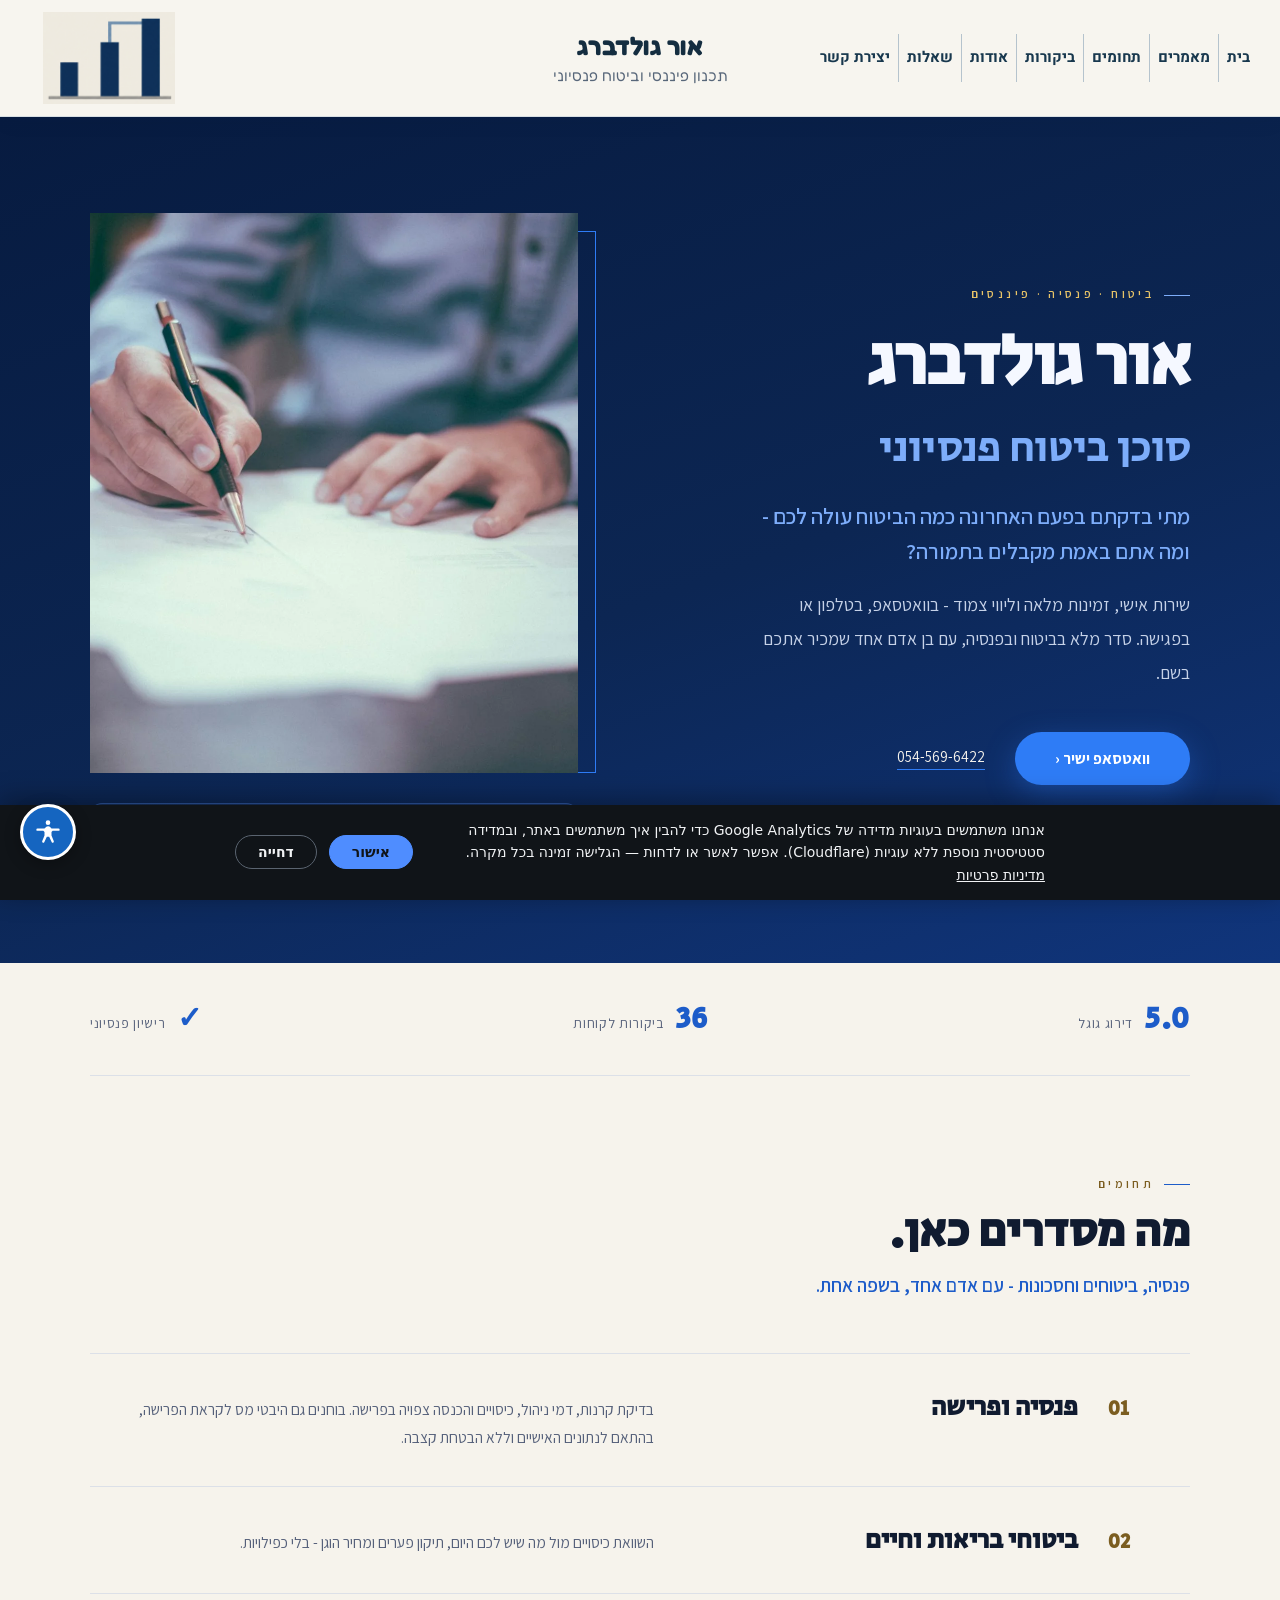
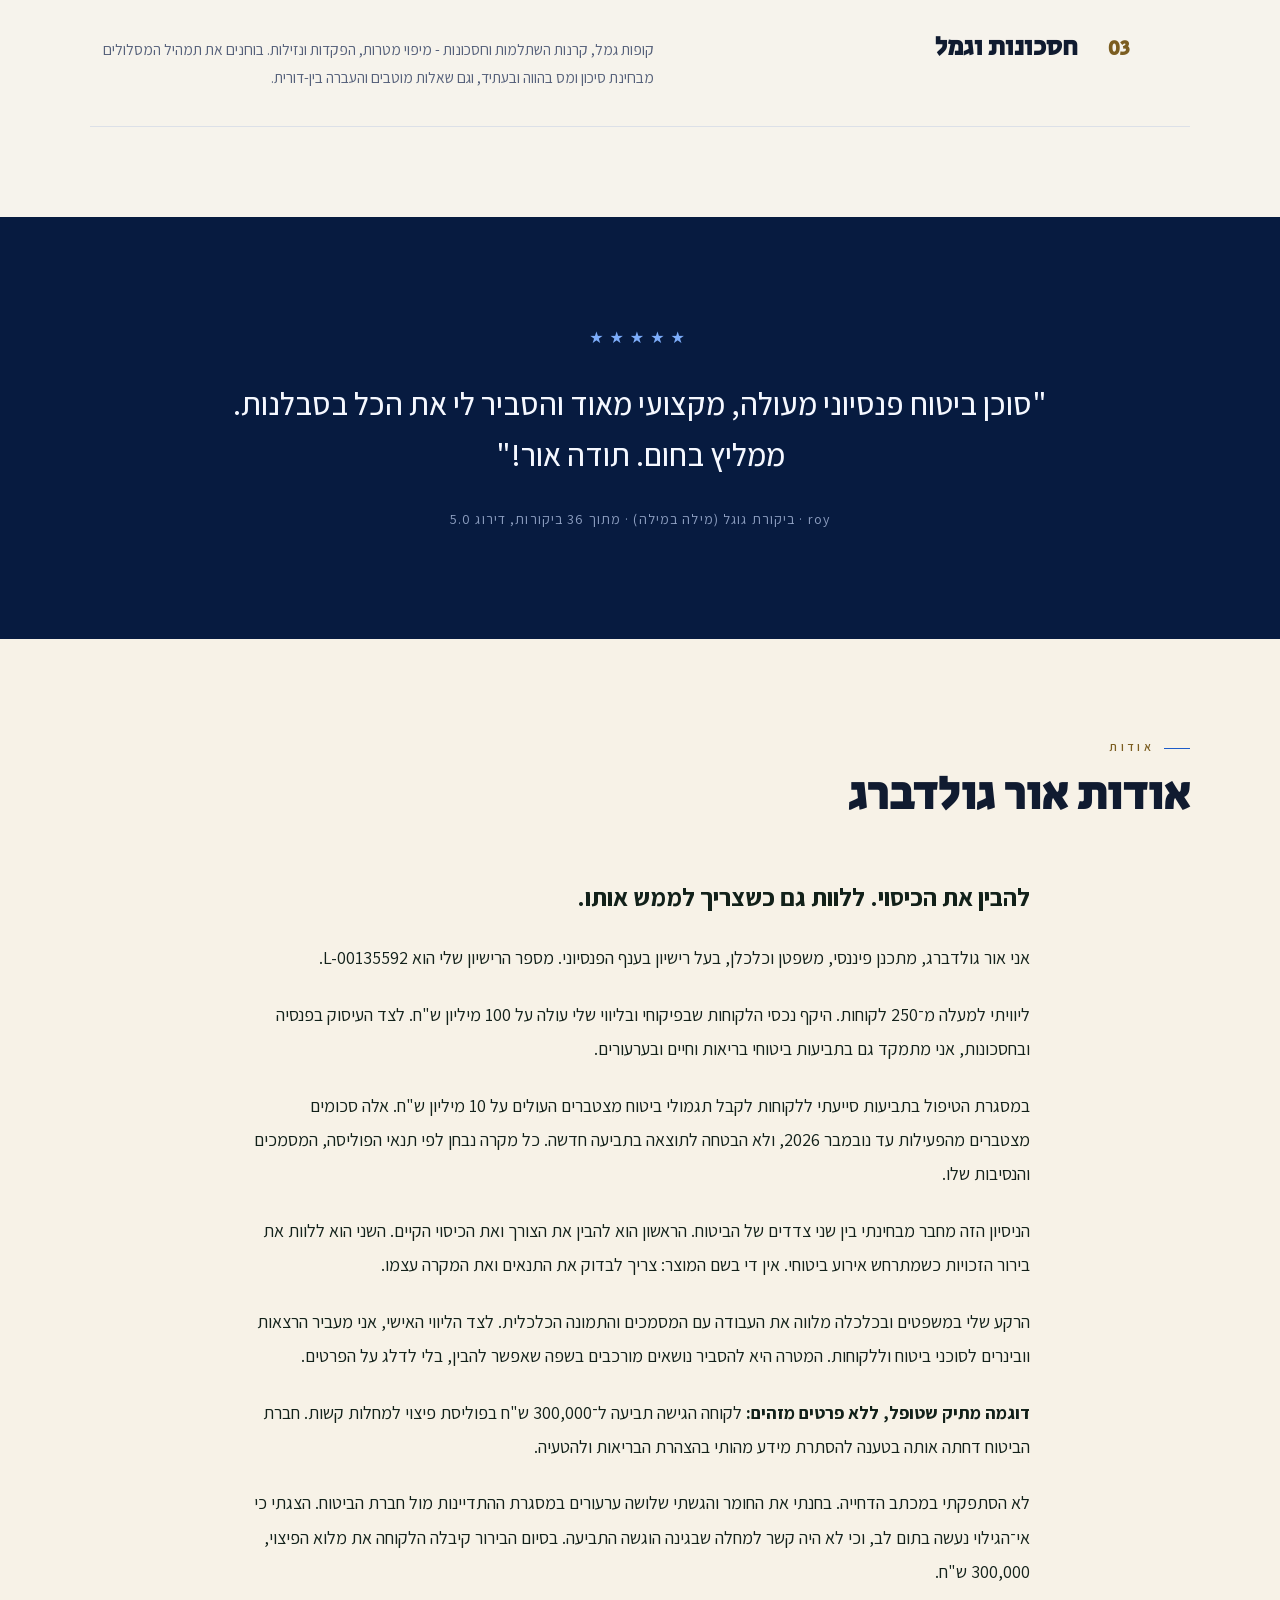
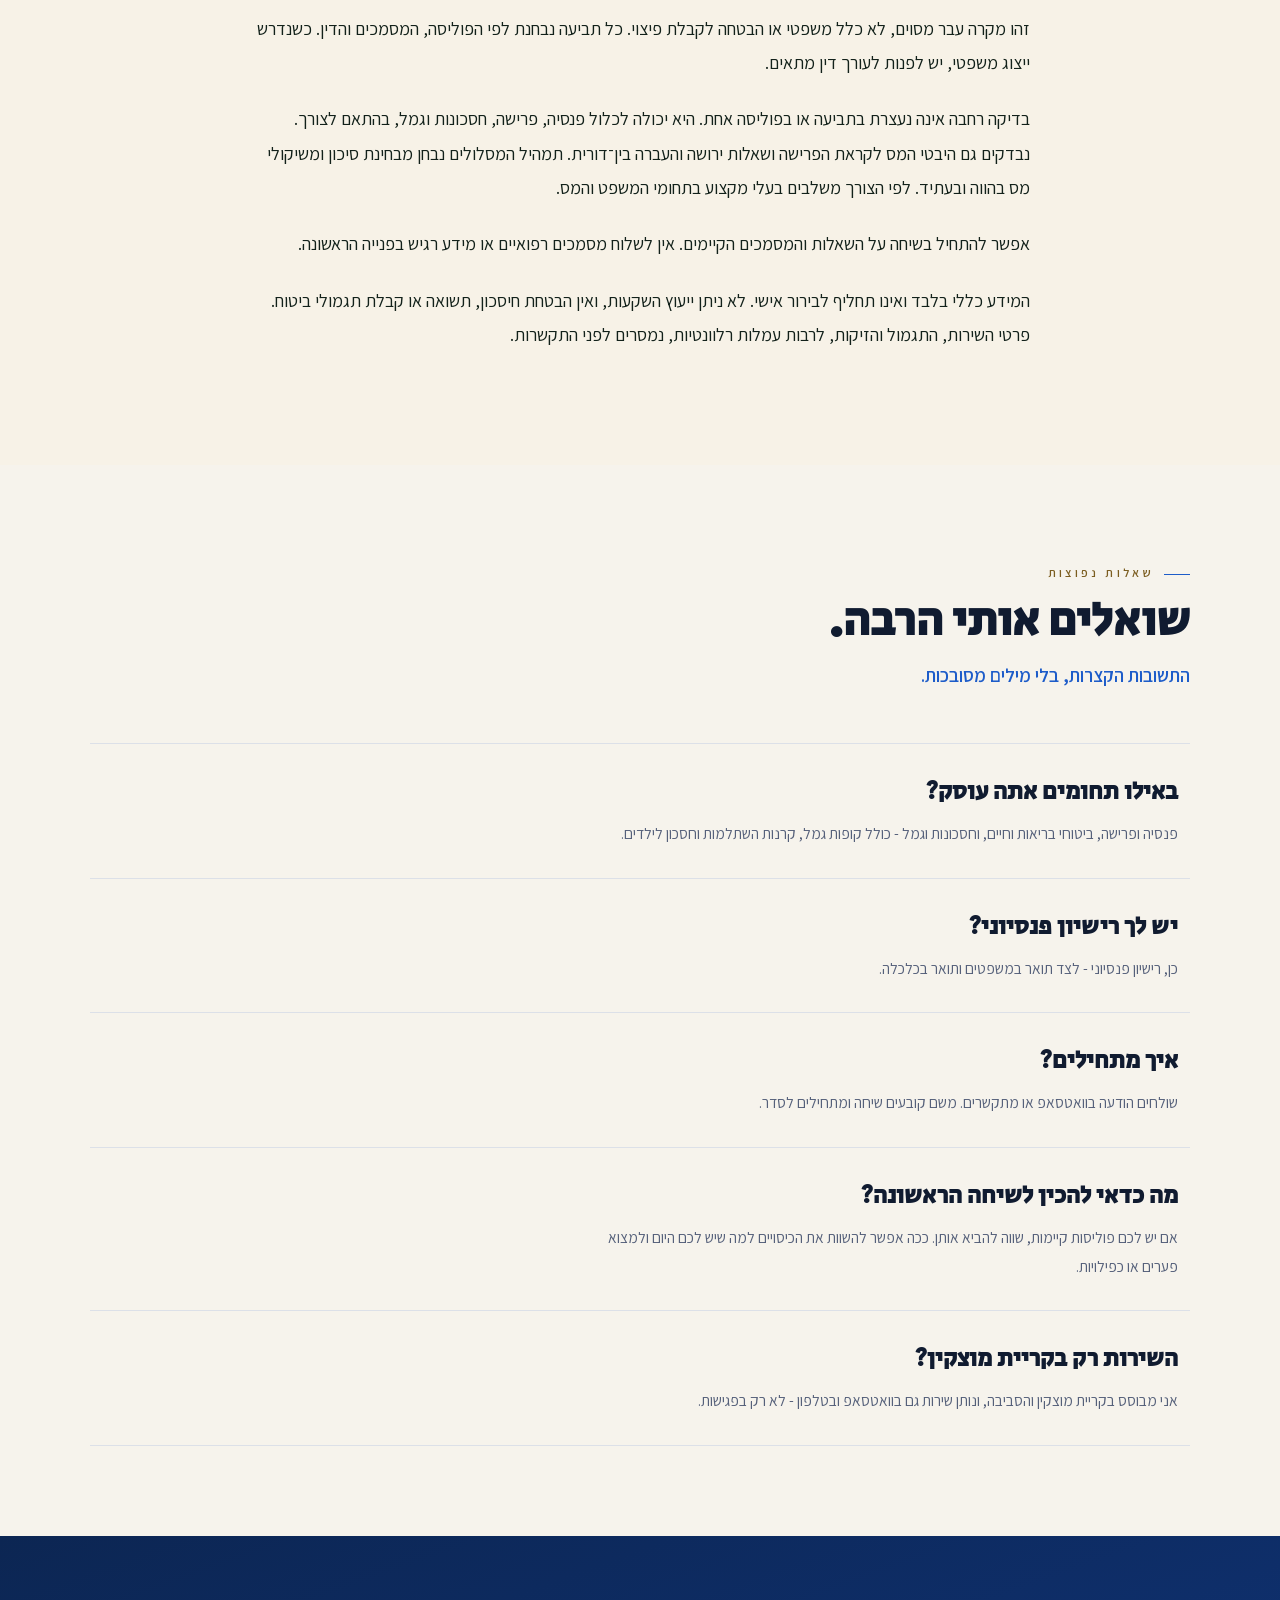
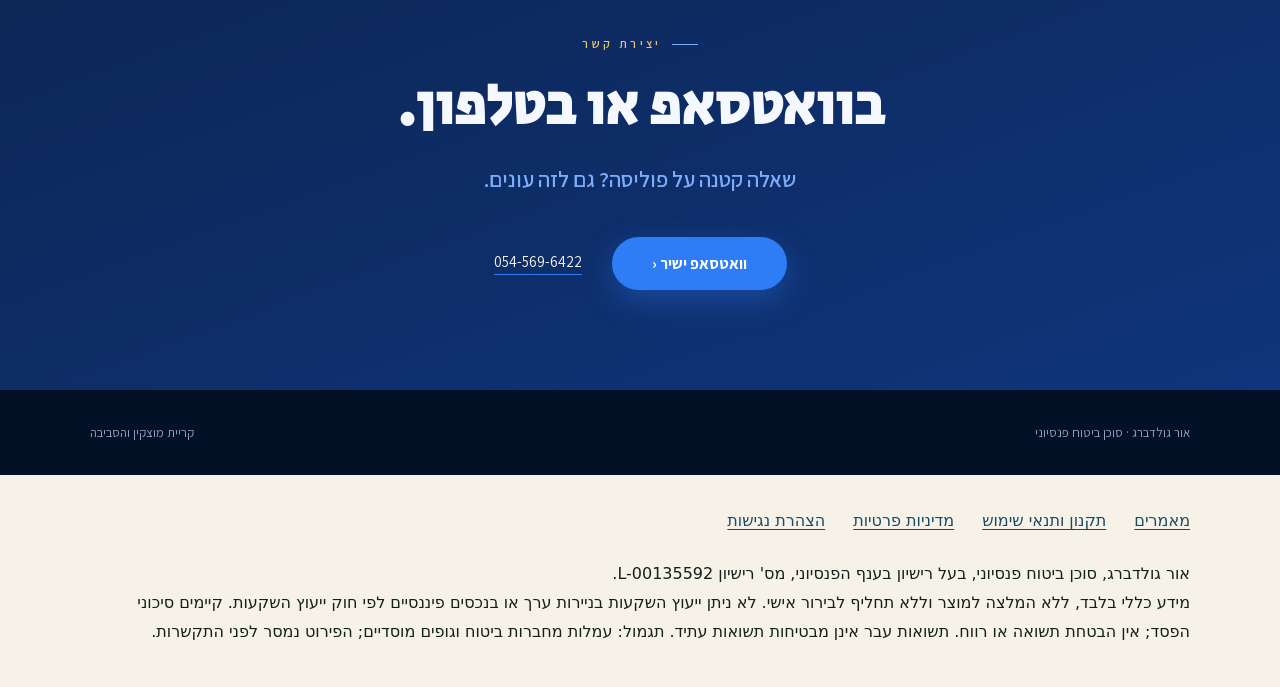
==== index.html @ adbaedb1 "Match wealth header dimensions and typography at every breakpoint" ====
<!DOCTYPE html>
<html dir="rtl" lang="he"><head>
<meta charset="utf-8"/><meta content="width=device-width, initial-scale=1" name="viewport"/>
<title>אור גולדברג | ביטוח, פנסיה, גמל, השתלמות וחסכונות</title>
<meta content="אור גולדברג - ביטוח ופנסיה, קופות גמל, קרנות השתלמות וחסכונות. בדיקת כיסויים, עלויות וצרכים וליווי אישי בוואטסאפ ובטלפון." name="description"/>
<meta content="index,follow" name="robots"/>
<link href="https://bituah.net/" rel="canonical"/>
<meta content="website" property="og:type"/>
<meta content="he_IL" property="og:locale"/>
<meta content="אור גולדברג | תכנון פיננסי וביטוח פנסיוני" property="og:title"/>
<meta content="בן אדם אחד שמכיר אתכם בשם. סדר מלא בביטוח ובפנסיה - בוואטסאפ, בטלפון או בפגישה." property="og:description"/>
<meta content="https://bituah.net/" property="og:url"/>
<script type="application/ld+json">
{"@context":"https://schema.org","@graph":[{"@type":"InsuranceAgent","name":"אור גולדברג - סוכן ביטוח פנסיוני","url":"https://bituah.net/","telephone":"+972-54-569-6422","areaServed":"קריית מוצקין והסביבה","description":"סוכן ביטוח פנסיוני: פנסיה ופרישה, ביטוחי בריאות וחיים, חסכונות וגמל.","@id":"https://bituah.net/#business","founder":{"@id":"https://orgoldberg.com/#or-goldberg"},"knowsAbout":["פנסיה ופרישה","ביטוחי בריאות וחיים","חסכונות וגמל"]},{"@type":"Person","@id":"https://orgoldberg.com/#or-goldberg","name":"אור גולדברג","url":"https://orgoldberg.com/","hasCredential":{"@type":"EducationalOccupationalCredential","credentialCategory":"רישיון בענף הפנסיוני","identifier":"L-00135592"}},{"@type":"WebSite","@id":"https://bituah.net/#website","url":"https://bituah.net/","name":"אור גולדברג - סוכן ביטוח פנסיוני","inLanguage":"he","publisher":{"@id":"https://bituah.net/#business"}}]}
</script>
<meta content="https://bituah.net/assets/hero.jpg" property="og:image"/>
<meta content="summary_large_image" name="twitter:card"/>
<link rel="icon" type="image/png" href="/assets/favicon.png?v=20261110-grey-final">
<link href="style.css?v=2a70298be70e" rel="stylesheet"/>
<link href="/legal.css" rel="stylesheet"/>
<script type="application/ld+json">
{"@context": "https://schema.org", "@type": "FAQPage", "mainEntity": [{"@type": "Question", "name": "באילו תחומים אתה עוסק?", "acceptedAnswer": {"@type": "Answer", "text": "פנסיה ופרישה, ביטוחי בריאות וחיים, וחסכונות וגמל - כולל קופות גמל, קרנות השתלמות וחסכון לילדים."}}, {"@type": "Question", "name": "יש לך רישיון פנסיוני?", "acceptedAnswer": {"@type": "Answer", "text": "כן, רישיון פנסיוני - לצד תואר במשפטים ותואר בכלכלה."}}, {"@type": "Question", "name": "איך מתחילים?", "acceptedAnswer": {"@type": "Answer", "text": "שולחים הודעה בוואטסאפ או מתקשרים. משם קובעים שיחה ומתחילים לסדר."}}, {"@type": "Question", "name": "מה כדאי להכין לשיחה הראשונה?", "acceptedAnswer": {"@type": "Answer", "text": "אם יש לכם פוליסות קיימות, שווה להביא אותן. ככה אפשר להשוות את הכיסויים למה שיש לכם היום ולמצוא פערים או כפילויות."}}, {"@type": "Question", "name": "השירות רק בקריית מוצקין?", "acceptedAnswer": {"@type": "Answer", "text": "אני מבוסס בקריית מוצקין והסביבה, ונותן שירות גם בוואטסאפ ובטלפון - לא רק בפגישות."}}]}
</script>
<meta content="#0c2f4d" name="theme-color"/>
<link href="/assets/apple-touch-icon.png?v=20261110-final" rel="apple-touch-icon" sizes="180x180"/>
<link rel="stylesheet" href="/header-parity.css?v=7a48350f2de6"></head><body><a class="skip-link" href="#main-content">דילוג לתוכן</a>
<div class="site">
<header class="topbar"><div class="wrap bar-in"><a aria-label="בית" class="brand-side brand-home" href="/"><img class="insurance-logo" src="/assets/brand/insurance-approved-symbol.png" alt="אור גולדברג - תכנון פיננסי וביטוח פנסיוני" width="457" height="320" loading="eager"></a><div class="brand-lockup header-name"><div class="brand">אור גולדברג</div><div class="brand-slogan">תכנון פיננסי וביטוח פנסיוני</div></div><div class="brand-side"><a class="phonepill" href="tel:+972545696422"><span dir="ltr">054-569-6422</span></a><nav aria-label="ניווט ראשי" class="topnav"><a href="/">בית</a><a href="/blog/">מאמרים</a><a href="#areas">תחומים</a><a href="#reviews">ביקורות</a><a href="#about">אודות</a><a href="#faq">שאלות</a><a href="#contact">יצירת קשר</a></nav><details class="mobile-menu"><summary aria-label="פתיחת תפריט הניווט"><span aria-hidden="true" class="menu-lines"><i></i><i></i><i></i></span><span>תפריט</span></summary><nav aria-label="ניווט בנייד" class="mobile-nav"><a href="/">בית</a><a href="/blog/">מאמרים</a><a href="#areas">תחומים</a><a href="#reviews">ביקורות</a><a href="#about">אודות</a><a href="#faq">שאלות</a><a href="#contact">יצירת קשר</a></nav></details></div></div></header>
<main id="main-content" tabindex="-1"><section class="hero"><div class="wrap hero-grid">
<div class="reveal on"><div class="kicker">ביטוח · פנסיה · פיננסים</div><h1>אור גולדברג <em>סוכן ביטוח פנסיוני</em></h1><p class="hook">מתי בדקתם בפעם האחרונה כמה הביטוח עולה לכם - ומה אתם באמת מקבלים בתמורה?</p><p class="lede">שירות אישי, זמינות מלאה וליווי צמוד - בוואטסאפ, בטלפון או בפגישה. סדר מלא בביטוח ובפנסיה, עם בן אדם אחד שמכיר אתכם בשם.</p><div class="cta-row"><a class="btn-main" href="https://wa.me/972545696422">וואטסאפ ישיר ‹</a><a class="btn-text" href="tel:+972545696422">054-569-6422</a></div></div>
<div class="hero-photo reveal on"><div class="hero-photo-inner"><img alt="יד חותמת על מסמך" decoding="async" fetchpriority="high" height="1068" loading="eager" src="assets/hero.webp" width="1600"/></div><div class="photo-cap">כל הפוליסות במקום אחד, עם בן אדם שעונה.</div></div>
</div></section>
<div class="wrap">
<div class="statline reveal on"><div><strong>5.0</strong>דירוג גוגל</div><div><strong>36</strong>ביקורות לקוחות</div><div><strong>✓</strong>רישיון פנסיוני</div></div>
<section class="section" id="areas">
<div class="sec-head reveal on"><div><div class="kicker">תחומים</div><h2>מה מסדרים כאן.</h2><p class="sec-hook">פנסיה, ביטוחים וחסכונות - עם אדם אחד, בשפה אחת.</p></div></div>
<div class="rows">
<div class="rowi reveal on"><span class="num">01</span><h3>פנסיה ופרישה</h3><p>בדיקת קרנות, דמי ניהול, כיסויים והכנסה צפויה בפרישה. בוחנים גם היבטי מס לקראת הפרישה, בהתאם לנתונים האישיים וללא הבטחת קצבה.</p></div>
<div class="rowi reveal on"><span class="num">02</span><h3>ביטוחי בריאות וחיים</h3><p>השוואת כיסויים מול מה שיש לכם היום, תיקון פערים ומחיר הוגן - בלי כפילויות.</p></div>
<div class="rowi reveal on"><span class="num">03</span><h3>חסכונות וגמל</h3><p>קופות גמל, קרנות השתלמות וחסכונות - מיפוי מטרות, הפקדות ונזילות. בוחנים את תמהיל המסלולים מבחינת סיכון ומס בהווה ובעתיד, וגם שאלות מוטבים והעברה בין-דורית.</p></div>
</div></section></div>
<section class="quote" id="reviews"><div class="wrap reveal on"><div aria-label="דירוג 5 מתוך 5" class="stars">★★★★★</div><blockquote>"סוכן ביטוח פנסיוני מעולה, מקצועי מאוד והסביר לי את הכל בסבלנות. ממליץ בחום. תודה אור!"</blockquote><cite><span dir="ltr">roy</span> · ביקורת גוגל (מילה במילה) · מתוך 36 ביקורות, דירוג 5.0</cite></div></section>
<section aria-labelledby="about-title" class="section about" id="about"><div class="wrap"><div class="sec-head"><div><div class="kicker">אודות</div><h2 id="about-title">אודות אור גולדברג</h2></div></div><div class="about-body"><h3>להבין את הכיסוי. ללוות גם כשצריך לממש אותו.</h3><p>אני אור גולדברג, מתכנן פיננסי, משפטן וכלכלן, בעל רישיון בענף הפנסיוני. מספר הרישיון שלי הוא L-00135592.</p><p>ליוויתי למעלה מ־250 לקוחות. היקף נכסי הלקוחות שבפיקוחי ובליווי שלי עולה על 100 מיליון ש"ח. לצד העיסוק בפנסיה ובחסכונות, אני מתמקד גם בתביעות ביטוחי בריאות וחיים ובערעורים.</p><p>במסגרת הטיפול בתביעות סייעתי ללקוחות לקבל תגמולי ביטוח מצטברים העולים על 10 מיליון ש"ח. אלה סכומים מצטברים מהפעילות עד נובמבר 2026, ולא הבטחה לתוצאה בתביעה חדשה. כל מקרה נבחן לפי תנאי הפוליסה, המסמכים והנסיבות שלו.</p><p>הניסיון הזה מחבר מבחינתי בין שני צדדים של הביטוח. הראשון הוא להבין את הצורך ואת הכיסוי הקיים. השני הוא ללוות את בירור הזכויות כשמתרחש אירוע ביטוחי. אין די בשם המוצר: צריך לבדוק את התנאים ואת המקרה עצמו.</p><p>הרקע שלי במשפטים ובכלכלה מלווה את העבודה עם המסמכים והתמונה הכלכלית. לצד הליווי האישי, אני מעביר הרצאות וובינרים לסוכני ביטוח וללקוחות. המטרה היא להסביר נושאים מורכבים בשפה שאפשר להבין, בלי לדלג על הפרטים.</p><p><strong>דוגמה מתיק שטופל, ללא פרטים מזהים:</strong> לקוחה הגישה תביעה ל־300,000 ש"ח בפוליסת פיצוי למחלות קשות. חברת הביטוח דחתה אותה בטענה להסתרת מידע מהותי בהצהרת הבריאות ולהטעיה.</p><p>לא הסתפקתי במכתב הדחייה. בחנתי את החומר והגשתי שלושה ערעורים במסגרת ההתדיינות מול חברת הביטוח. הצגתי כי אי־הגילוי נעשה בתום לב, וכי לא היה קשר למחלה שבגינה הוגשה התביעה. בסיום הבירור קיבלה הלקוחה את מלוא הפיצוי, 300,000 ש"ח.</p><p>זהו מקרה עבר מסוים, לא כלל משפטי או הבטחה לקבלת פיצוי. כל תביעה נבחנת לפי הפוליסה, המסמכים והדין. כשנדרש ייצוג משפטי, יש לפנות לעורך דין מתאים.</p><p>בדיקה רחבה אינה נעצרת בתביעה או בפוליסה אחת. היא יכולה לכלול פנסיה, פרישה, חסכונות וגמל, בהתאם לצורך. נבדקים גם היבטי המס לקראת הפרישה ושאלות ירושה והעברה בין־דורית. תמהיל המסלולים נבחן מבחינת סיכון ומשיקולי מס בהווה ובעתיד. לפי הצורך משלבים בעלי מקצוע בתחומי המשפט והמס.</p><p>אפשר להתחיל בשיחה על השאלות והמסמכים הקיימים. אין לשלוח מסמכים רפואיים או מידע רגיש בפנייה הראשונה.</p><p>המידע כללי בלבד ואינו תחליף לבירור אישי. לא ניתן ייעוץ השקעות, ואין הבטחת חיסכון, תשואה או קבלת תגמולי ביטוח. פרטי השירות, התגמול והזיקות, לרבות עמלות רלוונטיות, נמסרים לפני התקשרות.</p></div></div></section>
<div class="wrap"><section class="section faq" id="faq">
<div class="sec-head reveal on"><div><div class="kicker">שאלות נפוצות</div><h2>שואלים אותי הרבה.</h2><p class="sec-hook">התשובות הקצרות, בלי מילים מסובכות.</p></div></div>
<div class="faq-list">
<div class="faq-row reveal on"><h3>באילו תחומים אתה עוסק?</h3><p>פנסיה ופרישה, ביטוחי בריאות וחיים, וחסכונות וגמל - כולל קופות גמל, קרנות השתלמות וחסכון לילדים.</p></div>
<div class="faq-row reveal on"><h3>יש לך רישיון פנסיוני?</h3><p>כן, רישיון פנסיוני - לצד תואר במשפטים ותואר בכלכלה.</p></div>
<div class="faq-row reveal on"><h3>איך מתחילים?</h3><p>שולחים הודעה בוואטסאפ או מתקשרים. משם קובעים שיחה ומתחילים לסדר.</p></div>
<div class="faq-row reveal on"><h3>מה כדאי להכין לשיחה הראשונה?</h3><p>אם יש לכם פוליסות קיימות, שווה להביא אותן. ככה אפשר להשוות את הכיסויים למה שיש לכם היום ולמצוא פערים או כפילויות.</p></div>
<div class="faq-row reveal on"><h3>השירות רק בקריית מוצקין?</h3><p>אני מבוסס בקריית מוצקין והסביבה, ונותן שירות גם בוואטסאפ ובטלפון - לא רק בפגישות.</p></div>
</div></section></div>
<section class="contact" id="contact"><div class="wrap reveal on"><div class="kicker">יצירת קשר</div><h2>בוואטסאפ או בטלפון.</h2><p class="hook">שאלה קטנה על פוליסה? גם לזה עונים.</p><div class="cta-row"><a class="btn-main" href="https://wa.me/972545696422">וואטסאפ ישיר ‹</a><a class="btn-text" href="tel:+972545696422">054-569-6422</a></div></div></section>
</main><footer class="footer"><div class="wrap foot-in"><span>אור גולדברג · סוכן ביטוח פנסיוני</span><span>קריית מוצקין והסביבה</span></div></footer>
</div><footer class="legal-footer"><nav aria-label="מידע משפטי ונגישות" class="legal-links"><a href="/blog/">מאמרים</a><a href="/terms.html">תקנון ותנאי שימוש</a><a href="/privacy.html">מדיניות פרטיות</a><a href="/accessibility.html">הצהרת נגישות</a></nav><p>אור גולדברג, סוכן ביטוח פנסיוני, בעל רישיון בענף הפנסיוני, מס' רישיון <bdi>L-00135592</bdi>.<br/>מידע כללי בלבד, ללא המלצה למוצר וללא תחליף לבירור אישי. לא ניתן ייעוץ השקעות בניירות ערך או בנכסים פיננסיים לפי חוק ייעוץ השקעות. קיימים סיכוני הפסד; אין הבטחת תשואה או רווח. תשואות עבר אינן מבטיחות תשואות עתיד. תגמול: עמלות מחברות ביטוח וגופים מוסדיים; הפירוט נמסר לפני התקשרות.</p></footer><script defer="" src="/assets/accessibility/config.js"></script><script defer="" src="/assets/accessibility/open-nagish.min.js"></script><!-- Site analytics: consent banner + GA4 (consent-gated) + Cloudflare Web Analytics (cookieless) -->
<script>
(function(){
  var GA_ID='G-C3EWDPD6DJ', CF_TOKEN='e145ec3e7b22482c9d11799392d0a187', ACCENT='#4F8DFF';
  var KEY='og-analytics-consent';
  function loadCF(){ if(document.getElementById('cf-beacon'))return; var s=document.createElement('script'); s.id='cf-beacon'; s.type='module'; s.src='https://static.cloudflareinsights.com/beacon.min.js'; s.setAttribute('data-cf-beacon', JSON.stringify({token:CF_TOKEN})); document.body.appendChild(s); }
  function loadGA(){ if(document.getElementById('ga-tag'))return; var s=document.createElement('script'); s.id='ga-tag'; s.async=true; s.src='https://www.googletagmanager.com/gtag/js?id='+GA_ID; document.head.appendChild(s); window.dataLayer=window.dataLayer||[]; window.gtag=function(){dataLayer.push(arguments);}; gtag('js',new Date()); gtag('config',GA_ID,{anonymize_ip:true});
    document.addEventListener('click',function(e){ var a=e.target&&e.target.closest?e.target.closest('a'):null; if(!a||!a.href)return; var t=null; if(a.href.indexOf('wa.me')>-1||a.href.indexOf('whatsapp')>-1)t='whatsapp'; else if(a.href.indexOf('tel:')===0)t='phone'; else if(a.href.indexOf('mailto:')===0)t='email'; if(t&&window.gtag)gtag('event','contact_click',{channel:t,page_location:location.href}); });
  }
  function banner(){ if(document.getElementById('og-consent'))return; var d=document.createElement('div'); d.id='og-consent'; d.setAttribute('role','dialog'); d.setAttribute('aria-label','הסכמה לשימוש בעוגיות');
    d.style.cssText='position:fixed;inset-inline:0;bottom:0;z-index:99999;background:#101418;color:#f1f3f5;padding:14px 18px;display:flex;flex-wrap:wrap;gap:12px;align-items:center;justify-content:center;font:14px/1.6 system-ui,-apple-system,"Segoe UI",Arial,sans-serif;direction:rtl;box-shadow:0 -6px 24px rgba(0,0,0,.35)';
    d.innerHTML='<span style="max-width:620px">אנחנו משתמשים בעוגיות מדידה של Google Analytics כדי להבין איך משתמשים באתר, ובמדידה סטטיסטית נוספת ללא עוגיות (Cloudflare). אפשר לאשר או לדחות — הגלישה זמינה בכל מקרה. <a href="/privacy.html" style="color:inherit;text-decoration:underline">מדיניות פרטיות</a></span>';
    var mk=function(txt,primary){ var b=document.createElement('button'); b.type='button'; b.textContent=txt; b.style.cssText='border-radius:999px;padding:8px 22px;font:600 14px system-ui,sans-serif;cursor:pointer;border:1px solid '+(primary?ACCENT:'#5a6470')+';background:'+(primary?ACCENT:'transparent')+';color:'+(primary?'#101418':'#f1f3f5'); return b; };
    var ok=mk('אישור',true), no=mk('דחייה',false);
    ok.onclick=function(){ try{localStorage.setItem(KEY,'granted')}catch(e){} d.remove(); loadGA(); };
    no.onclick=function(){ try{localStorage.setItem(KEY,'denied')}catch(e){} d.remove(); };
    d.appendChild(ok); d.appendChild(no); document.body.appendChild(d);
  }
  loadCF();
  var c=null; try{c=localStorage.getItem(KEY)}catch(e){}
  if(c==='granted'){ loadGA(); }
  else if(c!=='denied'){ if(document.readyState==='loading'){document.addEventListener('DOMContentLoaded',banner);} else {banner();} }
})();
</script>
<!-- End site analytics -->
</body></html>
---- style.css ----
html, body { margin: 0; min-height: 100%; }
* { box-sizing: border-box; }
:root {
  --deep: #071B40; --deep2: #0C2653; --ink: #101B30;
  --blue: #2E7CF6; --blue-soft: #7DADFA;
  --cream: #F6F3EC; --paper: #FFFFFF;
  --muted: #55607A; --muted-dark: #8FA0C2; --line: #DCE0E8;
}
body { background: var(--cream); }
.site {
  width: 100vw; position: relative; left: 50%; transform: translateX(-50%);
  direction: rtl; background: var(--cream); color: var(--ink);
  font-family: 'Assistant', 'Heebo', system-ui, sans-serif; font-weight: 400;
  -webkit-font-smoothing: antialiased;
}
.brand, h1, h2, .rowi h3, .num, .statline strong { font-family: 'Secular One', 'Assistant', sans-serif; font-weight: 400; }
.wrap { max-width: 1180px; margin: 0 auto; padding: 0 40px; }
.kicker { font-size: 12px; letter-spacing: .28em; color: var(--blue); font-weight: 600; text-transform: uppercase; }
.kicker::before { content: ''; display: inline-block; width: 26px; height: 1px; background: var(--blue); vertical-align: middle; margin-left: 10px; }
.reveal { opacity: 0; transform: translateY(22px); transition: opacity .8s ease, transform .8s ease; }
.reveal.on { opacity: 1; transform: none; }

.topbar { position: sticky; top: 0; z-index: 20; background: rgba(246,243,236,.88); backdrop-filter: blur(10px); border-bottom: 1px solid var(--line); }
.bar-in { display: flex; justify-content: space-between; align-items: baseline; padding: 18px 40px 16px; }
.brand { font-weight: 900; font-size: 22px; color: var(--ink); }
.brand::before { content: ''; display: inline-block; width: 9px; height: 9px; background: var(--blue); margin-left: 12px; }
.topnav { display: flex; gap: 34px; font-size: 14px; color: var(--muted); }
.topnav a { color: inherit; text-decoration: none; }
.topnav a:hover { color: var(--ink); }

.hero { background: linear-gradient(160deg, var(--deep) 0%, var(--deep2) 55%, #10357C 100%); color: var(--cream); }
.hero-grid { display: grid; grid-template-columns: 1.05fr .95fr; gap: 72px; align-items: center; padding: 96px 40px 104px; }
.hero h1 { font-weight: 900; font-size: 70px; line-height: 1.1; margin: 24px 0 20px; letter-spacing: -0.01em; color: #F5F8FF; }
.hero h1 em { font-style: normal; font-weight: 500; font-size: .62em; color: var(--blue-soft); }
.hook { font-size: 22px; line-height: 1.6; color: var(--blue-soft); font-weight: 500; margin: 0 0 18px; max-width: 42ch; }
.lede { font-size: 17px; line-height: 1.9; color: #C6D2E8; max-width: 48ch; margin: 0 0 42px; }
.cta-row { display: flex; gap: 30px; align-items: center; flex-wrap: wrap; }
.btn-main { background: var(--blue); color: #fff; padding: 15px 36px; border-radius: 999px; font-size: 15px; font-weight: 700; text-decoration: none; transition: background .3s, transform .3s; box-shadow: 0 10px 30px rgba(46,124,246,.35); }
.btn-main:hover { background: var(--blue-soft); color: var(--deep); transform: translateY(-2px); }
.btn-text { font-size: 15px; color: var(--cream); text-decoration: none; border-bottom: 1px solid var(--blue); padding-bottom: 3px; }
.btn-text:hover { color: var(--blue-soft); }
.hero-photo { position: relative; }
.hero-photo img { width: 100%; height: 560px; object-fit: cover; display: block; position: relative; z-index: 1; }
.hero-photo::after { content: ''; position: absolute; inset: 18px -18px 0 18px; border: 1px solid var(--blue); z-index: 0; }
.photo-cap { font-size: 12.5px; color: var(--muted-dark); margin-top: 30px; letter-spacing: .04em; }

.statline { display: flex; justify-content: space-between; padding: 34px 0; border-bottom: 1px solid var(--line); }
.statline div { font-size: 13.5px; color: var(--muted); letter-spacing: .05em; }
.statline strong { font-weight: 900; font-size: 30px; color: var(--blue); margin-left: 12px; }

.section { padding: 100px 0 90px; }
.sec-head { margin-bottom: 56px; }
.sec-head h2 { font-weight: 900; font-size: 46px; line-height: 1.15; margin: 16px 0 0; color: var(--ink); }
.sec-hook { font-size: 19px; color: var(--blue); margin: 14px 0 0; }
.rows { border-top: 1px solid var(--line); }
.rowi { display: grid; grid-template-columns: 70px 1fr 1.4fr; gap: 30px; align-items: baseline; padding: 34px 12px; border-bottom: 1px solid var(--line); transition: background .3s, padding .3s; }
.rowi:hover { background: rgba(46,124,246,.06); padding-right: 24px; }
.rowi .num { font-size: 20px; color: var(--blue); font-weight: 700; }
.rowi h3 { font-weight: 700; font-size: 26px; margin: 0; color: var(--ink); }
.rowi p { margin: 0; font-size: 15.5px; line-height: 1.8; color: var(--muted); }

.quote { background: var(--deep); color: var(--cream); padding: 110px 0; text-align: center; }
.quote .stars { color: var(--blue-soft); letter-spacing: 6px; margin-bottom: 30px; font-size: 16px; }
.quote blockquote { font-weight: 500; font-size: 32px; line-height: 1.6; max-width: 26em; margin: 0 auto 28px; color: #F5F8FF; }
.quote cite { font-style: normal; font-size: 14px; color: var(--muted-dark); letter-spacing: .08em; }

.contact { background: linear-gradient(160deg, var(--deep2) 0%, #10357C 100%); color: var(--cream); padding: 100px 0; text-align: center; }
.contact h2 { font-weight: 900; font-size: 56px; margin: 16px 0 14px; color: #F5F8FF; }
.contact .hook { margin: 0 auto 40px; }
.contact .cta-row { justify-content: center; }
.contact .btn-text { color: var(--cream); }

.footer { background: #041026; color: var(--muted-dark); }
.foot-in { padding: 34px 40px; font-size: 13px; display: flex; justify-content: space-between; }

@media (max-width: 900px) {
  .wrap { padding: 0 22px; }
  .bar-in { padding: 16px 22px 14px; justify-content: center; }
  .topnav { display: none; }
  .hero-grid { grid-template-columns: 1fr; gap: 48px; padding: 64px 22px 72px; }
  .hero h1 { font-size: 44px; }
  .hook { font-size: 19px; }
  .hero-photo img { height: 380px; }
  .hero-photo::after { display: none; }
  .statline { flex-direction: column; gap: 18px; }
  .statline strong { font-size: 26px; }
  .section { padding: 64px 0; }
  .sec-head h2 { font-size: 34px; }
  .rowi { grid-template-columns: 44px 1fr; padding: 28px 4px; }
  .rowi p { grid-column: 2; }
  .rowi:hover { padding-right: 8px; }
  .quote { padding: 72px 0; }
  .quote blockquote { font-size: 24px; }
  .contact { padding: 72px 0; }
  .contact h2 { font-size: 40px; }
  .foot-in { flex-direction: column; gap: 8px; text-align: center; }
}

@font-face { font-family: "Frank Ruhl Libre"; src: url(./assets/fonts/f1.woff2) format("woff2"); font-weight: 300 900; font-display: swap; unicode-range: U+0590-05FF, U+FB1D-FB4F; }
@font-face { font-family: "Frank Ruhl Libre"; src: url(./assets/fonts/f3.woff2) format("woff2"); font-weight: 300 900; font-display: swap; unicode-range: U+0000-00FF, U+2000-206F; }
@font-face { font-family: "Heebo"; src: url(./assets/fonts/f2.woff2) format("woff2"); font-weight: 100 900; font-display: swap; unicode-range: U+0590-05FF, U+FB1D-FB4F; }
@font-face { font-family: "Heebo"; src: url(./assets/fonts/f6.woff2) format("woff2"); font-weight: 100 900; font-display: swap; unicode-range: U+0000-00FF, U+2000-206F; }
@font-face { font-family: "Assistant"; src: url(./assets/fonts/as-heb.woff2) format("woff2"); font-weight: 200 800; font-display: swap; unicode-range: U+0590-05FF, U+FB1D-FB4F; }
@font-face { font-family: "Assistant"; src: url(./assets/fonts/as-lat.woff2) format("woff2"); font-weight: 200 800; font-display: swap; unicode-range: U+0000-00FF, U+2000-206F; }

/* contrast fix: kicker on dark hero */
.hero .kicker { color: #7DADFA; }
.hero .kicker::before { background: #7DADFA; }

/* contrast pass: darker blue on light backgrounds (>=4.5:1) */
.kicker { color: #1D5CC9; }
.kicker::before { background: #1D5CC9; }
.hero .kicker, .contact .kicker { color: #7DADFA; }
.hero .kicker::before, .contact .kicker::before { background: #7DADFA; }
.sec-hook, .rowi .num, .statline strong { color: #1D5CC9; }

/* faq */
.faq-list { border-top: 1px solid var(--line); }
.faq-row { padding: 30px 12px; border-bottom: 1px solid var(--line); transition: background .3s; }
.faq-row:hover { background: rgba(46,124,246,.06); }
.faq-row h3 { font-family: 'Secular One', 'Assistant', sans-serif; font-weight: 700; font-size: 24px; margin: 0 0 10px; color: var(--ink); }
.faq-row p { margin: 0; font-size: 15.5px; line-height: 1.85; color: var(--muted); max-width: 75ch; }
@media (max-width: 900px) { .faq-row { padding: 24px 4px; } }

@font-face { font-family: "Secular One"; src: url(./assets/fonts/sec-heb.woff2) format("woff2"); font-weight: 400; font-display: swap; unicode-range: U+0590-05FF, U+FB1D-FB4F; }
@font-face { font-family: "Secular One"; src: url(./assets/fonts/sec-lat.woff2) format("woff2"); font-weight: 400; font-display: swap; unicode-range: U+0000-00FF, U+2000-206F; }

/* typography direction v4: Secular One display + Assistant 400 body */
bdi, .ltr { direction: ltr; unicode-bidi: isolate; }
body, .site { font-weight: 400; }
.mono { display: inline-flex; align-items: center; justify-content: center; width: 42px; height: 42px; border: 1px solid var(--accent-ring, #B08A2E); border-radius: 50%; font-family: 'Secular One', sans-serif; font-size: 17px; color: var(--accent-ring, #B08A2E); margin-left: 12px; flex: none; }
.brand-side { display: flex; align-items: center; }
.brand-side { gap: 28px; }
.phonepill { display: inline-block; border: 1px solid var(--accent-ring, #B08A2E); color: var(--accent-ring, #B08A2E); border-radius: 999px; padding: 8px 20px; font-size: 14px; font-weight: 600; text-decoration: none; white-space: nowrap; }
.hero h1 { text-wrap: balance; }
.hero .hook, .hook { font-family: 'Assistant', 'Heebo', sans-serif; font-weight: 600; }
.sec-hook { font-family: 'Assistant', 'Heebo', sans-serif; font-weight: 600; }
.photo-cap { font-family: 'Assistant', 'Heebo', sans-serif; font-weight: 500; font-size: 15px; line-height: 1.7; letter-spacing: 0; text-align: center; padding: 14px 22px; border: 1px solid var(--cap-line, rgba(176,138,46,.35)); border-radius: 12px; background: var(--cap-bg, rgba(255,255,255,.05)); }
.btn-wa { border: 1.5px solid var(--btn-accent, #B08A2E); color: var(--btn-wa-color, #FAF8F2); padding: 14px 32px; border-radius: 999px; font-size: 15px; font-weight: 700; text-decoration: none; transition: background .3s; }
.btn-wa:hover { background: var(--btn-wa-hover, rgba(176,138,46,.15)); }
:root { --accent-ring: #4F8DFF; --btn-accent: #4F8DFF; }

.hero .lede { font-size: 18px; }
.photo-cap { --cap-line: rgba(79,141,255,.4); }
.btn-main { padding: 16px 40px; font-size: 16px; }
.num, .step .num { color: rgba(79,141,255,.35); }
@media (max-width: 900px) { .phonepill { display: none; } }
.hero-photo-inner { position: relative; }
.hero-photo-inner img { width: 100%; height: 560px; object-fit: cover; display: block; position: relative; z-index: 1; }
.hero-photo-inner::after { content: ''; position: absolute; inset: 18px -18px 0 18px; border: 1px solid var(--blue); z-index: 0; pointer-events: none; }
.hero-photo::after { display: none !important; }
@media (max-width: 900px) { .hero-photo-inner img { height: 380px; } .hero-photo-inner::after { display: none; } }

/* Approved About text, 2026-11-09 */
.about{background:#f7f2e7;color:#12211a;scroll-margin-top:90px}.about-body{max-width:780px;margin-inline:auto;font-size:18px;line-height:1.9}.about-body p{margin:0 0 1.25em}.about-body li{margin-bottom:1em}.about-body h3{font-size:1.55rem;line-height:1.5;margin:0 0 1em}.about-body strong{font-weight:700}.about-body li,.about-body p{overflow-wrap:anywhere}@media(max-width:650px){.about-body{font-size:17px;line-height:1.9}}

/* Owner request 2026-11-10: centered brand above navigation */
.topbar .bar-in{display:flex;flex-direction:column;align-items:center;justify-content:center;gap:14px;padding-top:18px;padding-bottom:16px}.topbar .brand-home{color:inherit;text-decoration:none;display:flex;align-items:center;justify-content:center;text-align:center}.topbar .brand-home .brand-lockup{text-align:center}.topbar .bar-in>.brand-side:last-child{display:flex;align-items:center;justify-content:center;flex-wrap:wrap;gap:16px}.topbar .topnav{display:flex;justify-content:center;flex-wrap:wrap;gap:10px 24px}.topbar .topnav a{min-height:44px;display:flex;align-items:center}.topbar .phonepill{display:none}@media(max-width:650px){.topbar .bar-in{gap:10px;padding:14px 18px}.topbar .topnav{gap:4px 18px;font-size:14px}.topbar .brand-home{gap:12px}.topbar .brand-slogan{white-space:normal}}

/* Owner10Nov02:09: same compact split header across all3sites. */
.site .topbar{background:rgba(247,245,239,.96);border-bottom:1px solid #d8dfe3;box-shadow:0 5px 24px #071f3409;backdrop-filter:blur(16px)}
.site .topbar .bar-in{width:100%;max-width:none;margin:0;display:grid;grid-template-columns:minmax(0,1fr) auto;gap:24px;align-items:center;padding:12px 22px;direction:rtl;min-height:116px}
.site .topbar .brand-home{grid-column:2;grid-row:1;display:flex;gap:12px;align-items:center;justify-content:flex-start;color:inherit;text-decoration:none;text-align:left;direction:ltr;max-width:390px}
.site .topbar .wealth-logo{width:174px;height:92px;object-fit:contain;border-radius:0;flex:none;mix-blend-mode:multiply}
.site .topbar .brand-lockup{direction:rtl;gap:4px;max-width:210px;text-align:right}
.site .topbar .brand-lockup .brand{font-size:25px;white-space:nowrap;margin:0;padding:0;line-height:1.2}
.site .topbar .brand-slogan{font-size:16px;line-height:1.4;color:#58677a;white-space:normal}
.site .topbar .bar-in>.brand-side:last-child{grid-column:1;grid-row:1;justify-content:flex-start;gap:0;max-width:100%;display:flex}
.site .topbar .phonepill{display:none}
.site .topbar .topnav{display:flex;align-items:stretch;justify-content:flex-start;flex-wrap:wrap;gap:0;padding:3px;border:1px solid #bdc8d0;border-radius:13px;background:linear-gradient(150deg,#fff,#e9eef1);box-shadow:0 3px 12px #071f340a,inset 0 1px #fff;font-size:19px;overflow:hidden;max-width:100%}
.site .topbar .topnav a{min-height:48px;padding:8px 15px;display:flex;align-items:center;justify-content:center;position:relative;color:#244257;text-decoration:none;border-inline-end:1px solid #cbd4da;line-height:1.15;transition:background .2s,color .2s}
.site .topbar .topnav a:last-child{border-inline-end:0}
.site .topbar .topnav a:first-child{background:#112f47;color:#fff;border-radius:9px;box-shadow:0 2px 7px #071f3424}
.site .topbar .topnav a:hover{background:#dae4e9;color:#0a2840}
.site .topbar .topnav a:first-child:hover{background:#254d69;color:#fff}
@media(max-width:1200px){.site .topbar .bar-in{gap:18px;padding:10px 16px}
.site .topbar .wealth-logo{width:145px;height:82px}
.site .topbar .brand-home{max-width:330px;gap:9px}
.site .topbar .brand-lockup .brand{font-size:22px}
.site .topbar .brand-slogan{font-size:14px}
.site .topbar .topnav{font-size:17px}
.site .topbar .topnav a{padding:8px 11px}
}
@media(max-width:900px){.site .topbar .bar-in{min-height:110px;grid-template-columns:minmax(0,1fr) 270px;gap:14px}
.site .topbar .brand-home{flex-direction:column;gap:1px;align-items:flex-start}
.site .topbar .wealth-logo{width:150px;height:79px}
.site .topbar .brand-lockup{display:none}
.site .topbar .topnav{display:grid;grid-template-columns:repeat(4,1fr);width:100%;font-size:17px}
.site .topbar .topnav a{border-bottom:1px solid #cbd4da;min-height:44px;padding:7px 8px}
.site .topbar .topnav a:nth-child(4){border-inline-end:0}
.site .topbar .topnav a:nth-child(n/**/+5){border-bottom:0}
}
@media(max-width:650px){.site .topbar .bar-in{padding:8px 10px;grid-template-columns:minmax(0,1fr) 122px;gap:10px;min-height:168px}
.site .topbar .brand-home{width:122px;align-items:center;gap:5px}
.site .topbar .wealth-logo{width:122px;height:65px}
.site .topbar .brand-lockup{display:flex;max-width:122px;text-align:center;align-items:center}
.site .topbar .brand-lockup .brand{font-size:17px}
.site .topbar .brand-slogan{font-size:12px;line-height:1.4}
.site .topbar .topnav{grid-template-columns:repeat(2,1fr);font-size:16px;border-radius:10px;padding:2px}
.site .topbar .topnav a{min-height:44px;padding:7px 5px;border-bottom:1px solid #cbd4da}
.site .topbar .topnav a:nth-child(2n){border-inline-end:0}
.site .topbar .topnav a:nth-child(n/**/+5){border-bottom:1px solid #cbd4da}
.site .topbar .topnav a:last-child{grid-column:1/-1;border-bottom:0}
}
@media(max-width:360px){.site .topbar .bar-in{grid-template-columns:minmax(0,1fr) 102px;gap:8px;padding-inline:8px}
.site .topbar .brand-home,.site .topbar .wealth-logo{width:102px}
.site .topbar .wealth-logo{height:54px}
.site .topbar .brand-lockup .brand{font-size:15px}
.site .topbar .brand-slogan{font-size:11px}
.site .topbar .topnav{font-size:14px}
}
.site .topbar .brand-lockup{display:none}
.site .topbar .brand-home{width:auto;max-width:none;gap:0}
.mobile-menu{display:none}
@media(max-width:900px) and (min-width:651px){.site .topbar .bar-in{grid-template-columns:minmax(0,1fr) 150px}
}
@media(max-width:650px){.site .topbar .bar-in{min-height:86px;padding:8px 10px;grid-template-columns:minmax(0,1fr) 122px;gap:10px}
.site .topbar .wealth-logo{height:65px;width:122px}
.site .topbar .topnav{display:none}
.site .topbar .bar-in>.brand-side:last-child{justify-content:flex-start}
.mobile-menu{display:block;position:relative;margin:0;direction:rtl}
.mobile-menu summary{display:flex;align-items:center;justify-content:center;gap:10px;min-height:48px;padding:8px 15px;border:1px solid #102f47;background:#102f47;color:#fff;border-radius:10px;cursor:pointer;list-style:none;font-size:17px;font-weight:700;box-shadow:0 3px 12px #071f3420}
.mobile-menu summary::-webkit-details-marker{display:none}
.menu-lines{display:grid;gap:5px;width:24px}
.menu-lines i{display:block;width:24px;height:2px;background:currentColor;border-radius:2px}
.mobile-menu[open] summary{background:#31566e}
.mobile-nav{position:absolute;top:calc(100% + 9px);right:0;width:min(290px,calc(100vw - 20px));display:flex;flex-direction:column;border:1px solid #becbd3;border-radius:12px;background:#f7f8f8;padding:5px;box-shadow:0 14px 28px #071f342b;z-index:50}
.mobile-nav a{min-height:48px;display:flex;align-items:center;padding:10px 16px;color:#18384e;text-decoration:none;border-bottom:1px solid #d4dde3}
.mobile-nav a:last-child{border-bottom:0}
.mobile-nav a:hover,.mobile-nav a:focus-visible{background:#e1e9ee}
.mobile-menu summary:focus-visible{outline:3px solid #b2a78d;outline-offset:3px}
}
.site .topbar .bar-in{grid-template-columns:minmax(0,1fr) auto minmax(0,1fr)}
.site .topbar .brand-home{grid-column:3;justify-self:end}
.site .topbar .header-name{grid-column:2;grid-row:1;display:flex;direction:rtl;text-align:center;align-items:center;max-width:250px}
.site .topbar .header-name .brand{font-size:25px}
.site .topbar .header-name .brand-slogan{font-size:15px}
.site .topbar .bar-in>.brand-side:last-child{justify-self:start}
.site .topbar .topnav{font-size:17px}
.site .topbar .topnav a{padding-inline:11px}
@media(max-width:1200px) and (min-width:651px){.site .topbar .wealth-logo{width:145px}
.site .topbar .header-name{max-width:220px}
.site .topbar .header-name .brand{font-size:22px}
.site .topbar .header-name .brand-slogan{font-size:13px}
.site .topbar .topnav{font-size:15px}
.site .topbar .topnav a{padding-inline:8px}
}
@media(max-width:900px) and (min-width:651px){.site .topbar .bar-in{grid-template-columns:minmax(0,1fr) 190px 145px}
.site .topbar .topnav{grid-template-columns:repeat(2,1fr)}
}
@media(max-width:650px){.site .topbar .bar-in{grid-template-columns:48px minmax(0,1fr) 90px;min-height:78px;gap:10px}
.site .topbar .brand-home{width:90px}
.site .topbar .wealth-logo{width:90px;height:48px}
.site .topbar .header-name{max-width:100%;width:100%;gap:3px}
.site .topbar .header-name .brand{font-size:17px;white-space:nowrap}
.site .topbar .header-name .brand-slogan{font-size:12px;line-height:1.25}
.mobile-menu summary{width:48px;height:48px;padding:10px}
.mobile-menu summary>span:last-child{position:absolute;width:1px;height:1px;overflow:hidden;clip-path:inset(50%);white-space:nowrap}
}
@media(max-width:360px){.site .topbar .bar-in{gap:8px;padding-inline:8px;grid-template-columns:48px minmax(0,1fr) 80px}
.site .topbar .brand-home,.site .topbar .wealth-logo{width:80px}
.site .topbar .header-name .brand{font-size:15px}
.site .topbar .header-name .brand-slogan{font-size:11px}
}
.site .topbar{position:sticky;top:0;z-index:100}
@media(min-width:901px) and (max-width:1350px){.site .topbar .topnav{font-size:15px}
.site .topbar .topnav a{padding-inline:8px}
}
.site .topbar .topnav{background:transparent;border:0;border-radius:0;box-shadow:none;padding:0;font-family:Heebo,Assistant,system-ui,sans-serif;font-weight:700;overflow:visible}
.site .topbar .topnav a,.site .topbar .topnav a:first-child,.site .topbar .topnav a:hover,.site .topbar .topnav a:first-child:hover{background:transparent;color:#18384e;border-radius:0;box-shadow:none;font-weight:700;border-inline-end:1px solid #b5c3cd}
.site .topbar .topnav a:last-child{border-inline-end:0}
.site .topbar .topnav a:hover,.site .topbar .topnav a:focus-visible{text-decoration:underline;text-underline-offset:6px;text-decoration-thickness:2px}
.mobile-nav a{font-family:Heebo,Assistant,system-ui,sans-serif;font-weight:700;background:transparent}

.site .topbar .brand-home .mono{margin:0;width:76px;height:76px;font-size:22px}.site .topbar .header-name .brand{font-family:Heebo,Assistant,sans-serif;font-weight:700}.site .topbar .header-name .brand>span{max-width:250px;font-size:19px;line-height:1.3;white-space:normal}.site .topbar .header-name{max-width:270px}
@media(max-width:650px){.site .topbar .brand-home .mono{width:48px;height:48px;font-size:17px}.site .topbar .header-name .brand>span{max-width:190px;font-size:13px}.site .topbar .header-name .brand{font-size:17px}}
@media(max-width:360px){.site .topbar .header-name .brand>span{font-size:12px}}
.site .topbar .header-name .brand{display:block;width:100%;text-align:center}.site .topbar .header-name .brand::before{display:none}

@media(min-width:651px) and (max-width:1100px){.site .topbar .bar-in{min-height:86px;padding:8px 10px;grid-template-columns:minmax(0,1fr) 122px;gap:10px}
.site .topbar .wealth-logo{height:65px;width:122px}
.site .topbar .topnav{display:none}
.site .topbar .bar-in>.brand-side:last-child{justify-content:flex-start}
.mobile-menu{display:block;position:relative;margin:0;direction:rtl}
.mobile-menu summary{display:flex;align-items:center;justify-content:center;gap:10px;min-height:48px;padding:8px 15px;border:1px solid #102f47;background:#102f47;color:#fff;border-radius:10px;cursor:pointer;list-style:none;font-size:17px;font-weight:700;box-shadow:0 3px 12px #071f3420}
.mobile-menu summary::-webkit-details-marker{display:none}
.menu-lines{display:grid;gap:5px;width:24px}
.menu-lines i{display:block;width:24px;height:2px;background:currentColor;border-radius:2px}
.mobile-menu[open] summary{background:#31566e}
.mobile-nav{position:absolute;top:calc(100% + 9px);right:0;width:min(290px,calc(100vw - 20px));display:flex;flex-direction:column;border:1px solid #becbd3;border-radius:12px;background:#f7f8f8;padding:5px;box-shadow:0 14px 28px #071f342b;z-index:50}
.mobile-nav a{min-height:48px;display:flex;align-items:center;padding:10px 16px;color:#18384e;text-decoration:none;border-bottom:1px solid #d4dde3}
.mobile-nav a:last-child{border-bottom:0}
.mobile-nav a:hover,.mobile-nav a:focus-visible{background:#e1e9ee}
.mobile-menu summary:focus-visible{outline:3px solid #b2a78d;outline-offset:3px}
}
/* Full-site design audit: tablet navigation and sticky-anchor clearance. */
html{scroll-padding-top:0}.site main [id]{scroll-margin-top:130px}.site .num{white-space:nowrap;direction:ltr;unicode-bidi:isolate}.site a:focus-visible,.site summary:focus-visible{outline:3px solid #6487a1;outline-offset:4px}
@media(min-width:651px) and (max-width:1100px){
.site .topbar .bar-in{grid-template-columns:48px minmax(0,1fr) 76px;min-height:86px;padding:8px 20px;gap:14px}
.site .topbar .brand-home{grid-column:3;grid-row:1;width:76px;align-items:center;justify-self:end}
.site .topbar .header-name{grid-column:2;grid-row:1;max-width:100%;width:100%;justify-self:center;align-items:center;text-align:center}
.site .topbar .header-name .brand{font-size:20px;white-space:nowrap}.site .topbar .header-name .brand>span{font-size:20px;white-space:nowrap;max-width:none}
.site .topbar .bar-in>.brand-side:last-child{grid-column:1;grid-row:1;justify-self:start}
.site .topbar .header-logo{width:64px;height:64px}.site .topbar .brand-home .mono{width:64px;height:64px}
.mobile-menu summary{width:48px;height:48px;padding:10px}.mobile-menu summary>span:last-child{position:absolute;width:1px;height:1px;overflow:hidden;clip-path:inset(50%);white-space:nowrap}
html{scroll-padding-top:0}.site main [id]{scroll-margin-top:100px}
}
@media(max-width:650px){html{scroll-padding-top:0}.site main [id]{scroll-margin-top:94px}}

@media(min-width:651px) and (max-width:1100px){#og-consent{padding-left:88px!important}}

.site .topbar .insurance-logo{width:100px;height:74px;object-fit:contain;mix-blend-mode:multiply}.site .topbar .header-name .brand-slogan{font-family:Heebo,Assistant,sans-serif;font-size:15px;line-height:1.3}.site .topbar .header-name{flex-direction:column;justify-content:center;width:100%;max-width:none}@media(max-width:1100px){.site .topbar .insurance-logo{width:68px;height:50px}.site .topbar .header-name .brand-slogan{font-size:13px}}@media(max-width:650px){.site .topbar .insurance-logo{width:56px;height:44px}.site .topbar .header-name .brand-slogan{font-size:11px}}@media(max-width:360px){.site .topbar .header-name .brand-slogan{font-size:10px}}
---- legal.css ----
/* Accessibility baseline, checked independently of the optional toolbar. */
.site{width:100%;left:auto;transform:none;max-width:100%;overflow-wrap:anywhere}
:focus-visible{outline:3px solid #005fcc!important;outline-offset:4px!important;box-shadow:0 0 0 6px #fff!important}
.skip-link{position:fixed;top:8px;right:8px;transform:translateY(-160%);z-index:2147483646;background:white;color:#12211a;padding:14px 24px;border:2px solid #005fcc}
.skip-link:focus{transform:none}
.legal-footer{font-family:system-ui,sans-serif;background:#f7f2e7;color:#12211a;padding:24px max(24px,calc((100% - 1100px)/2));line-height:1.8;text-align:right}
.legal-links{display:flex;gap:12px 28px;flex-wrap:wrap}.legal-footer a{color:#174c67;text-decoration:underline;text-underline-offset:3px;display:inline-block;padding:8px 0}
.legal-page{max-width:850px;margin:0 auto;padding:30px 24px 60px;line-height:1.85;font-size:18px;overflow-wrap:anywhere;color:#12211a;background:#f7f2e7;font-family:system-ui,sans-serif}
.legal-page h1{font-size:2rem;line-height:1.3}.legal-page h2{font-size:1.35rem;margin-top:1.6em}.legal-page a{color:#174c67}.legal-note{padding:18px;border-inline-start:4px solid #7b5d20;background:#eee5d1}
.contact-notice,.financial-disclosure{font-size:16px!important;line-height:1.8!important;max-width:100%!important;margin-top:22px!important}
@media(prefers-reduced-motion:reduce){*,*::before,*::after{animation:none!important;transition:none!important;scroll-behavior:auto!important}}
@media(max-width:900px){.topbar{position:static}.bar-in{flex-wrap:wrap;gap:16px}.brand-side{flex-wrap:wrap;max-width:100%}.topnav{flex-wrap:wrap;gap:10px 20px}.hero h1{font-size:clamp(2.2rem,8vw,4rem)}.wrap{padding-inline:22px}.brand-slogan{white-space:normal}.brand-lockup .brand{white-space:normal}.legal-page{font-size:17px}}

.kicker{color:#7b5d20}.hero .kicker,.contact .kicker,.dark .kicker{color:#e8c468}
.phonepill,.num,.step .num{color:#7b5d20!important}
.bar-in,.brand-side,.topnav{flex-wrap:wrap}.brand-side{max-width:100%}.bar-in{gap:16px}

bdi{white-space:nowrap}

/* Brand identity on legal and recovery pages. Body terms remain unchanged. */
.aux-brand-header{box-sizing:border-box;display:flex;align-items:center;justify-content:space-between;gap:18px;max-width:1100px;margin:0 auto;padding:18px 24px;border-bottom:1px solid #d5dce1;direction:ltr;font-family:system-ui,sans-serif;background:#f7f2e7;color:#102e42}
.aux-brand-header a{display:block;padding:0;margin:0;color:inherit;text-decoration:none;flex:0 0 auto}.aux-brand-header img{display:block;width:120px;height:70px;object-fit:contain}.aux-brand-title{direction:rtl;text-align:center;flex:1;line-height:1.5}.aux-brand-title strong{display:block;font-size:20px}.aux-brand-title span{display:block;font-size:14px;color:#485e70}.aux-brand-header .aux-home{font-size:15px;padding:12px;border:1px solid #8799a5;border-radius:8px;white-space:nowrap}
@media(max-width:600px){.aux-brand-header{gap:10px;padding:12px}.aux-brand-header img{width:75px;height:52px}.aux-brand-title strong{font-size:16px}.aux-brand-title span{font-size:12px}.aux-brand-header .aux-home{font-size:12px;padding:10px}.aux-brand-title{overflow-wrap:anywhere}}
---- header-parity.css ----
/* Owner10Nov07:58: wealth header is the sizing and typography source. */
@font-face{font-family:Fredoka;src:url('/assets/fonts/Fredoka.ttf') format('truetype');font-display:swap}
.site header.topbar{position:sticky;top:0;z-index:100;background:rgba(247,245,239,.96);border-bottom:1px solid #d8dfe3;box-shadow:0 5px 24px #071f3409;backdrop-filter:blur(16px)}
.site header.topbar .bar-in{width:100%;max-width:none;margin:0;display:grid;grid-template-columns:minmax(0,1fr) auto minmax(0,1fr);height:116px;min-height:116px;gap:24px;align-items:center;justify-content:normal;padding:12px 22px;direction:rtl}
.site header.topbar .brand-home{grid-column:3;grid-row:1;display:flex;flex-direction:row;gap:0;align-items:center;justify-content:flex-start;justify-self:end;direction:ltr;width:auto;max-width:none;text-decoration:none}
.site header.topbar .brand-home img{display:block;width:174px;height:92px;max-width:none;object-fit:contain;border-radius:0;background:transparent;flex:none;mix-blend-mode:multiply;margin:0}
.site header.topbar .header-name{grid-column:2;grid-row:1;display:flex;flex-direction:column;gap:4px;direction:rtl;text-align:center;align-items:center;justify-content:center;justify-self:center;width:auto;max-width:250px;white-space:normal}
.site header.topbar .header-name .brand{font-family:Fredoka,sans-serif;font-size:25px;font-weight:900;line-height:1.2;letter-spacing:.01em;color:#142d40;white-space:nowrap;margin:0;padding:0;max-width:none;width:auto}
.site header.topbar .header-name .brand::before{display:none}
.site header.topbar .header-name .brand>span{display:inline;max-width:none;font:inherit;white-space:nowrap}
.site header.topbar .header-name .brand-slogan{font-family:Fredoka,sans-serif;font-size:15px;font-weight:400;line-height:1.4;letter-spacing:normal;color:#58677a;white-space:normal}
.site header.topbar .bar-in>.brand-side:last-child{grid-column:1;grid-row:1;justify-self:start;justify-content:flex-start;align-items:center;display:flex;flex-wrap:nowrap;gap:0;max-width:100%;min-width:0}
.site header.topbar .phonepill{display:none}
.site header.topbar .topnav{display:flex;align-items:stretch;justify-content:flex-start;flex-wrap:wrap;gap:0;padding:0;background:transparent;border:0;border-radius:0;box-shadow:none;overflow:visible;font-family:Heebo,Assistant,system-ui,sans-serif;font-size:17px;font-weight:700;max-width:100%;width:auto}
.site header.topbar .topnav a,.site header.topbar .topnav a:first-child{display:flex;align-items:center;justify-content:center;min-height:48px;padding:8px 11px;background:transparent;color:#18384e;border:0;border-inline-end:1px solid #b5c3cd;border-radius:0;box-shadow:none;text-decoration:none;font-weight:700;line-height:1.15;white-space:normal;grid-column:auto}
.site header.topbar .topnav a:last-child{border-inline-end:0}
.site header.topbar .topnav a:hover,.site header.topbar .topnav a:focus-visible{background:transparent;color:#18384e;text-decoration:underline;text-underline-offset:6px;text-decoration-thickness:2px}
.site header.topbar .mobile-menu{display:none}
.site header.topbar.header--tno .header-name{max-width:none}
.site header.topbar .mobile-brand,.site header.topbar .mobile-brand-slogan{display:none!important}
@media(min-width:901px) and (max-width:1350px){.site header.topbar .topnav{font-size:15px}.site header.topbar .topnav a{padding-inline:8px}}
@media(max-width:1200px) and (min-width:651px){.site header.topbar .bar-in{gap:18px;padding:10px 16px}.site header.topbar .brand-home img{width:145px;height:82px}.site header.topbar .header-name{max-width:220px}.site header.topbar .header-name .brand{font-size:22px}.site header.topbar .header-name .brand-slogan{font-size:13px}.site header.topbar .topnav{font-size:15px}.site header.topbar .topnav a{padding-inline:8px}}
@media(max-width:900px) and (min-width:651px){.site header.topbar .bar-in{height:196px;min-height:196px;grid-template-columns:minmax(0,1fr) 190px 145px;gap:14px}.site header.topbar .brand-home img{height:79px}.site header.topbar .header-name{width:auto}.site header.topbar .topnav{display:grid;grid-template-columns:repeat(2,1fr)}.site header.topbar .topnav a{min-height:44px;padding:7px 8px;border-bottom:1px solid #cbd4da}.site header.topbar .topnav a:nth-child(4){border-inline-end:0}.site header.topbar .topnav a:nth-child(n+5){border-bottom:0}.site header.topbar.header--tno .bar-in{grid-template-columns:minmax(0,1fr) auto 145px}}
@media(max-width:650px){.site header.topbar .bar-in{grid-template-columns:48px minmax(0,1fr) 90px;height:78px;min-height:78px;padding:8px 10px;gap:10px}.site header.topbar .brand-home{width:90px}.site header.topbar .brand-home img{width:90px;height:48px}.site header.topbar .header-name{max-width:100%;width:100%;gap:3px}.site header.topbar .header-name .brand{font-size:17px;white-space:nowrap}.site header.topbar .header-name .brand-slogan{font-size:12px;line-height:1.25}.site header.topbar .topnav{display:none}.site header.topbar .mobile-menu{display:block;position:relative;margin:0;direction:rtl}.site header.topbar .mobile-menu summary{display:flex;align-items:center;justify-content:center;gap:10px;width:48px;height:48px;min-height:48px;padding:10px;border:1px solid #102f47;background:#102f47;color:#fff;border-radius:10px;cursor:pointer;list-style:none;font:700 17px Assistant,Heebo,system-ui,sans-serif;box-shadow:0 3px 12px #071f3420}.site header.topbar .mobile-menu summary::-webkit-details-marker{display:none}.site header.topbar .mobile-menu summary>span:last-child{position:absolute;width:1px;height:1px;overflow:hidden;clip-path:inset(50%);white-space:nowrap}.site header.topbar .menu-lines{display:grid;gap:5px;width:24px}.site header.topbar .menu-lines i{display:block;width:24px;height:2px;background:currentColor;border-radius:2px}.site header.topbar .mobile-nav{position:absolute;top:calc(100% + 9px);right:0;width:min(290px,calc(100vw - 20px));display:flex;flex-direction:column;border:1px solid #becbd3;border-radius:12px;background:#f7f8f8;padding:5px;box-shadow:0 14px 28px #071f342b;z-index:50}.site header.topbar .mobile-nav a{min-height:48px;display:flex;align-items:center;padding:10px 16px;color:#18384e;text-decoration:none;border-bottom:1px solid #d4dde3;font-family:Heebo,Assistant,system-ui,sans-serif;font-weight:700}.site header.topbar .mobile-nav a:last-child{border-bottom:0}.site header.topbar .desktop-brand{display:none!important}.site header.topbar .mobile-brand{display:inline!important}.site header.topbar .mobile-brand-slogan{display:block!important}}
@media(max-width:360px){.site header.topbar .bar-in{gap:8px;padding-inline:8px;grid-template-columns:48px minmax(0,1fr) 80px}.site header.topbar .brand-home,.site header.topbar .brand-home img{width:80px}.site header.topbar .header-name .brand{font-size:15px}.site header.topbar .header-name .brand-slogan{font-size:11px}}

@media(min-width:901px) and (max-width:1350px){.site header.topbar .topnav a:first-child{padding-inline:8px}}
@media(max-width:1200px) and (min-width:651px){.site header.topbar .topnav a:first-child{padding-inline:8px}}
@media(max-width:900px) and (min-width:651px){.site header.topbar .topnav a:first-child{min-height:44px;padding:7px 8px}}

@media(max-width:650px){.site header.topbar .topnav a,.site header.topbar .topnav a:first-child{padding:7px 11px}}
/* Long full English name uses the existing menu where side tabs cannot fit at equal sizes. */
@media(min-width:651px) and (max-width:1100px){.site header.topbar.header--tno .bar-in{grid-template-columns:48px minmax(0,1fr) 145px}.site header.topbar.header--tno .topnav{display:none}.site header.topbar.header--tno .mobile-menu{display:block}.site header.topbar.header--tno .mobile-menu summary{width:48px;height:48px;min-height:48px;padding:10px}.site header.topbar.header--tno .mobile-menu summary>span:last-child{position:absolute;width:1px;height:1px;overflow:hidden;clip-path:inset(50%);white-space:nowrap}}
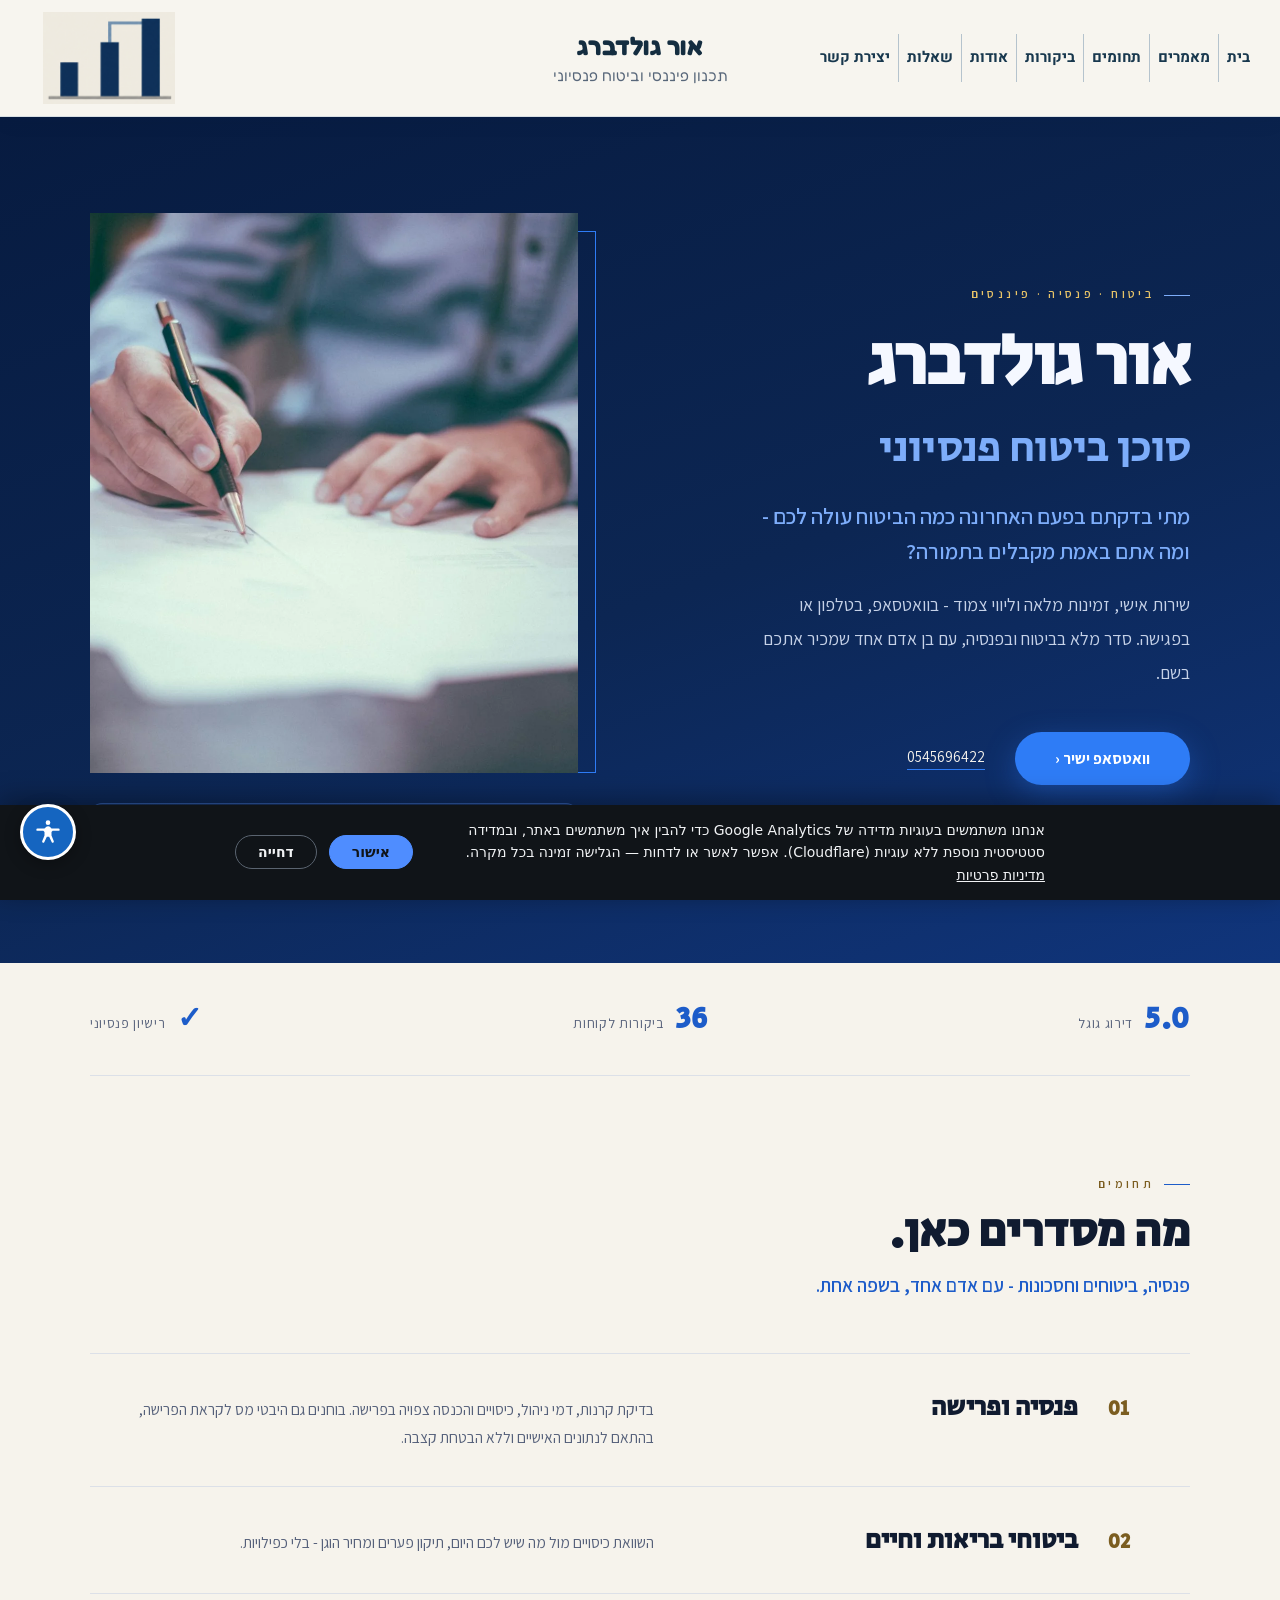
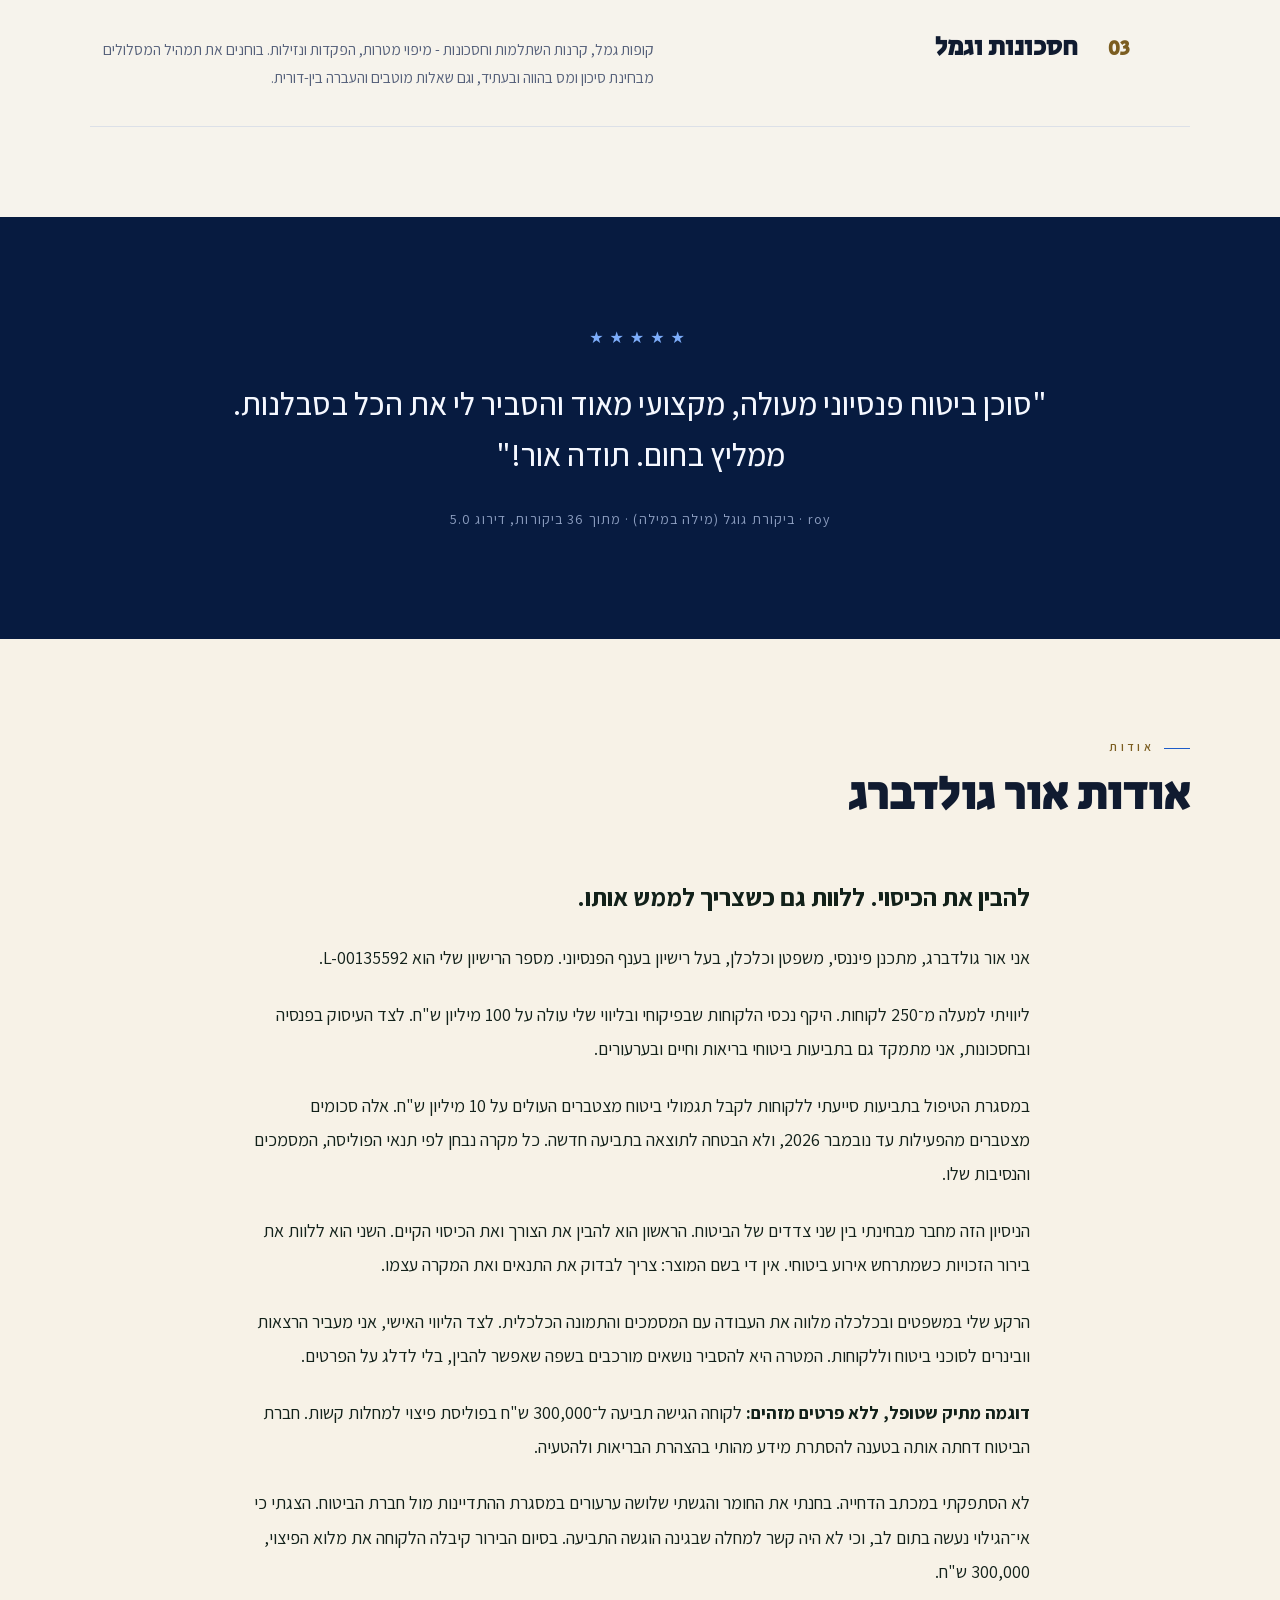
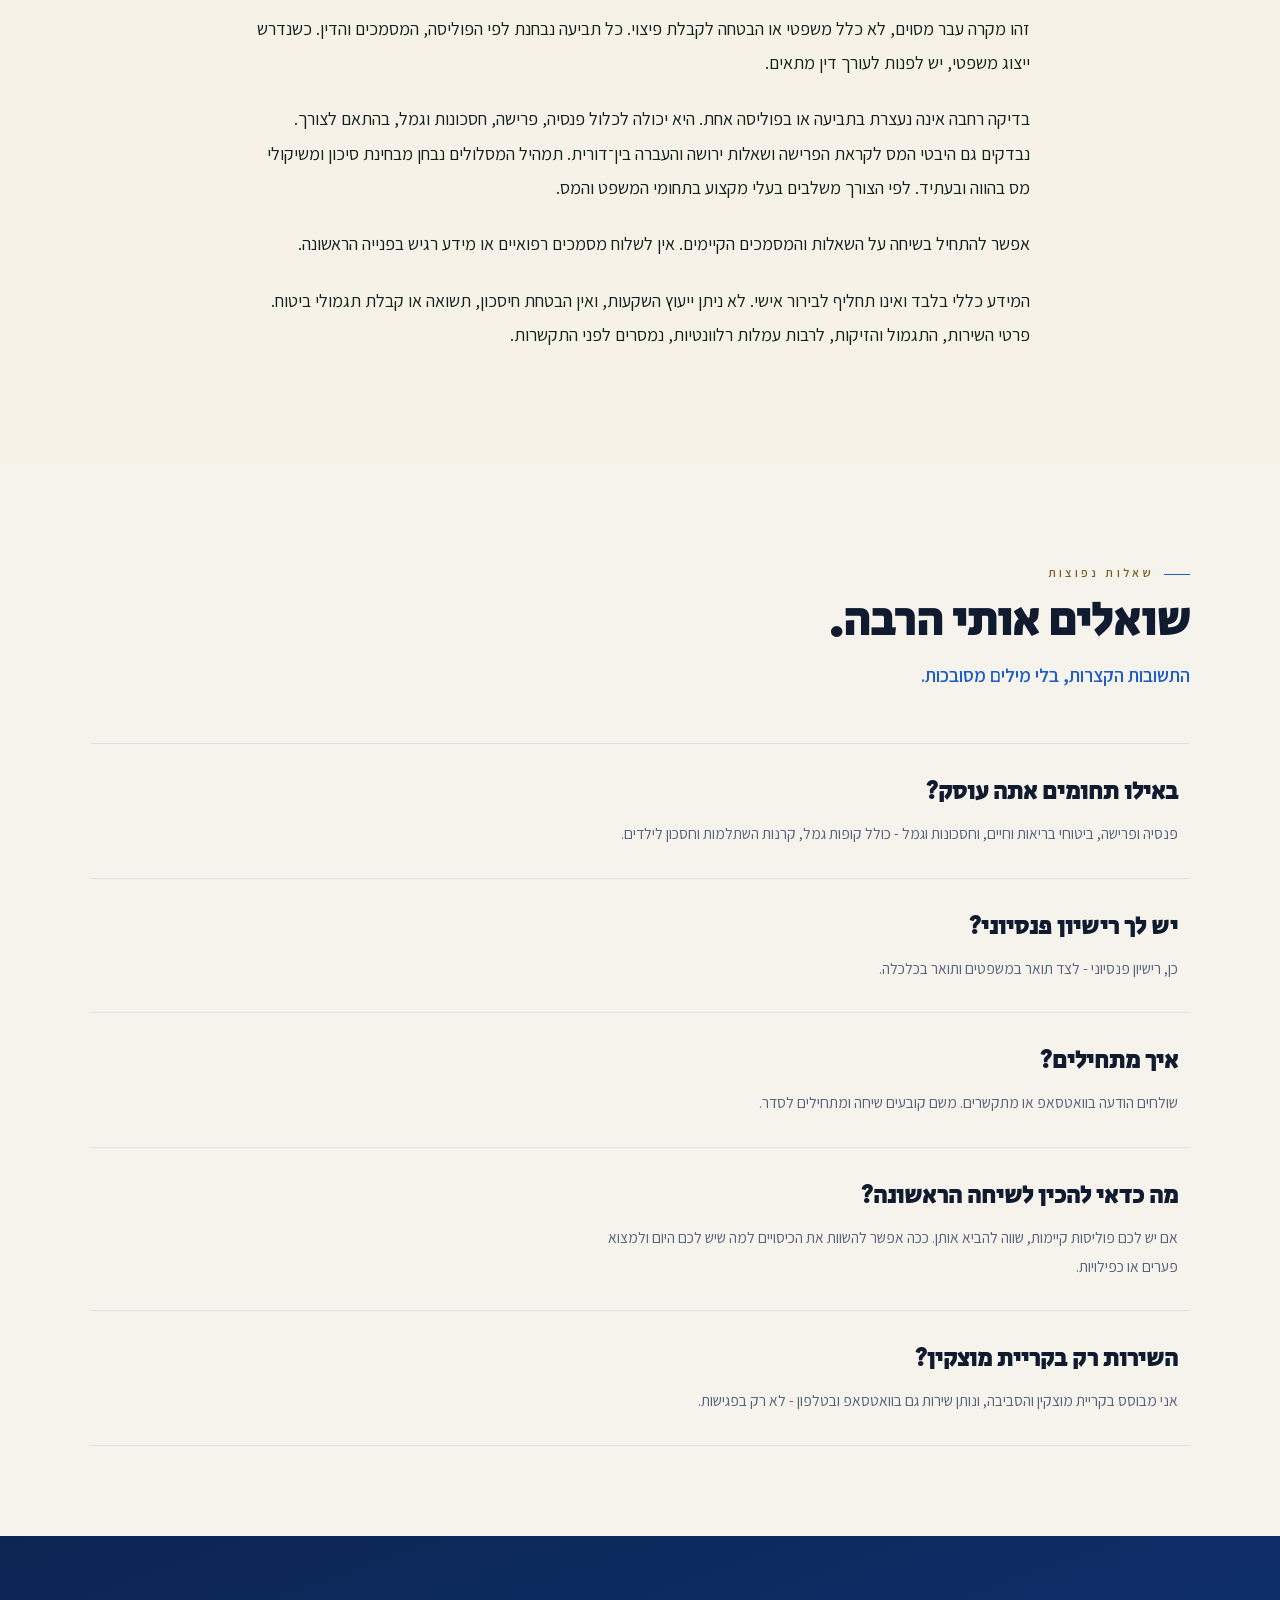
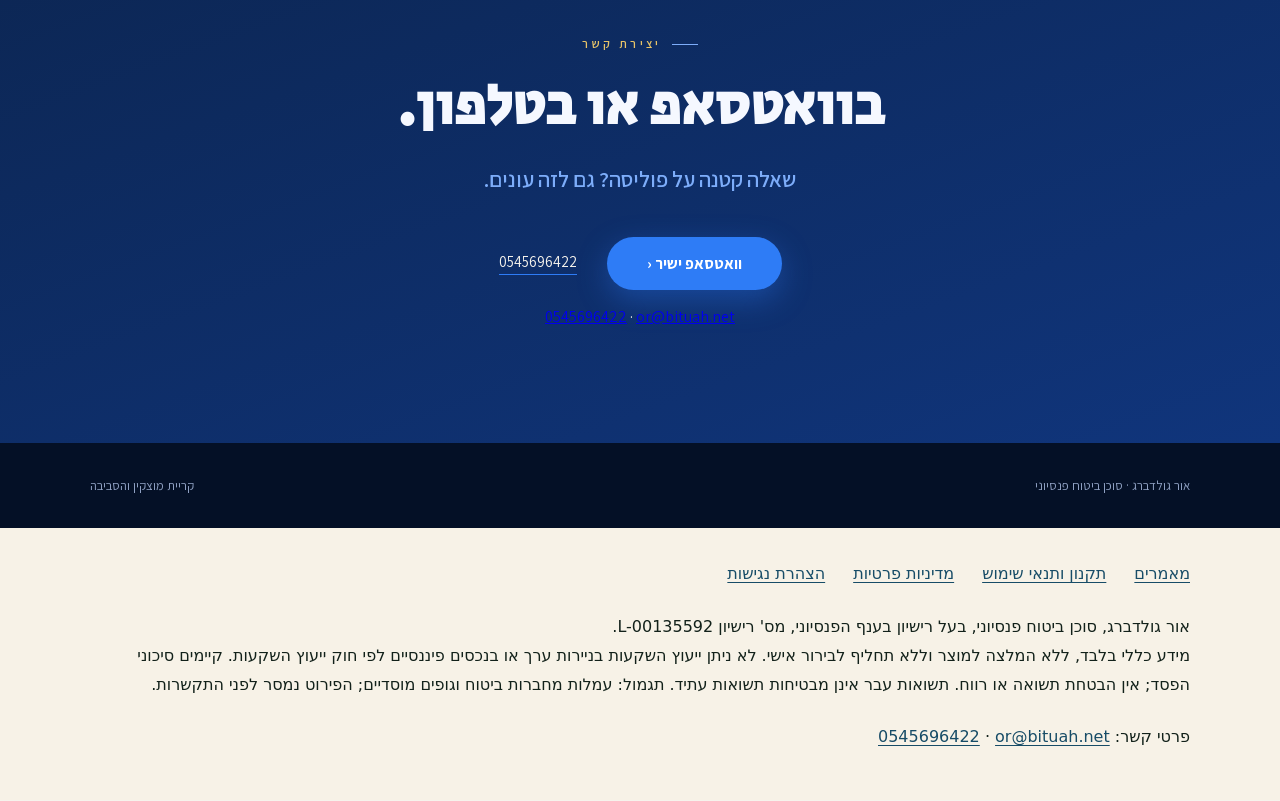
==== commit d028649e: "Correct domain contacts and keep articles informational" ====
--- a/index.html
+++ b/index.html
@@ -1,4 +1,5 @@
 <!DOCTYPE html>
+
 <html dir="rtl" lang="he"><head>
 <meta charset="utf-8"/><meta content="width=device-width, initial-scale=1" name="viewport"/>
 <title>אור גולדברג | ביטוח, פנסיה, גמל, השתלמות וחסכונות</title>
@@ -10,24 +11,20 @@
 <meta content="אור גולדברג | תכנון פיננסי וביטוח פנסיוני" property="og:title"/>
 <meta content="בן אדם אחד שמכיר אתכם בשם. סדר מלא בביטוח ובפנסיה - בוואטסאפ, בטלפון או בפגישה." property="og:description"/>
 <meta content="https://bituah.net/" property="og:url"/>
-<script type="application/ld+json">
-{"@context":"https://schema.org","@graph":[{"@type":"InsuranceAgent","name":"אור גולדברג - סוכן ביטוח פנסיוני","url":"https://bituah.net/","telephone":"+972-54-569-6422","areaServed":"קריית מוצקין והסביבה","description":"סוכן ביטוח פנסיוני: פנסיה ופרישה, ביטוחי בריאות וחיים, חסכונות וגמל.","@id":"https://bituah.net/#business","founder":{"@id":"https://orgoldberg.com/#or-goldberg"},"knowsAbout":["פנסיה ופרישה","ביטוחי בריאות וחיים","חסכונות וגמל"]},{"@type":"Person","@id":"https://orgoldberg.com/#or-goldberg","name":"אור גולדברג","url":"https://orgoldberg.com/","hasCredential":{"@type":"EducationalOccupationalCredential","credentialCategory":"רישיון בענף הפנסיוני","identifier":"L-00135592"}},{"@type":"WebSite","@id":"https://bituah.net/#website","url":"https://bituah.net/","name":"אור גולדברג - סוכן ביטוח פנסיוני","inLanguage":"he","publisher":{"@id":"https://bituah.net/#business"}}]}
-</script>
+<script type="application/ld+json">{"@context":"https://schema.org","@graph":[{"@type":"InsuranceAgent","name":"אור גולדברג - סוכן ביטוח פנסיוני","url":"https://bituah.net/","telephone":"+972545696422","areaServed":"קריית מוצקין והסביבה","description":"סוכן ביטוח פנסיוני: פנסיה ופרישה, ביטוחי בריאות וחיים, חסכונות וגמל.","@id":"https://bituah.net/#business","founder":{"@id":"https://orgoldberg.com/#or-goldberg"},"knowsAbout":["פנסיה ופרישה","ביטוחי בריאות וחיים","חסכונות וגמל"],"email":"or@bituah.net"},{"@type":"Person","@id":"https://orgoldberg.com/#or-goldberg","name":"אור גולדברג","url":"https://orgoldberg.com/","hasCredential":{"@type":"EducationalOccupationalCredential","credentialCategory":"רישיון בענף הפנסיוני","identifier":"L-00135592"}},{"@type":"WebSite","@id":"https://bituah.net/#website","url":"https://bituah.net/","name":"אור גולדברג - סוכן ביטוח פנסיוני","inLanguage":"he","publisher":{"@id":"https://bituah.net/#business"}}]}</script>
 <meta content="https://bituah.net/assets/hero.jpg" property="og:image"/>
 <meta content="summary_large_image" name="twitter:card"/>
-<link rel="icon" type="image/png" href="/assets/favicon.png?v=20261110-grey-final">
+<link href="/assets/favicon.png?v=20261110-grey-final" rel="icon" type="image/png"/>
 <link href="style.css?v=2a70298be70e" rel="stylesheet"/>
 <link href="/legal.css" rel="stylesheet"/>
-<script type="application/ld+json">
-{"@context": "https://schema.org", "@type": "FAQPage", "mainEntity": [{"@type": "Question", "name": "באילו תחומים אתה עוסק?", "acceptedAnswer": {"@type": "Answer", "text": "פנסיה ופרישה, ביטוחי בריאות וחיים, וחסכונות וגמל - כולל קופות גמל, קרנות השתלמות וחסכון לילדים."}}, {"@type": "Question", "name": "יש לך רישיון פנסיוני?", "acceptedAnswer": {"@type": "Answer", "text": "כן, רישיון פנסיוני - לצד תואר במשפטים ותואר בכלכלה."}}, {"@type": "Question", "name": "איך מתחילים?", "acceptedAnswer": {"@type": "Answer", "text": "שולחים הודעה בוואטסאפ או מתקשרים. משם קובעים שיחה ומתחילים לסדר."}}, {"@type": "Question", "name": "מה כדאי להכין לשיחה הראשונה?", "acceptedAnswer": {"@type": "Answer", "text": "אם יש לכם פוליסות קיימות, שווה להביא אותן. ככה אפשר להשוות את הכיסויים למה שיש לכם היום ולמצוא פערים או כפילויות."}}, {"@type": "Question", "name": "השירות רק בקריית מוצקין?", "acceptedAnswer": {"@type": "Answer", "text": "אני מבוסס בקריית מוצקין והסביבה, ונותן שירות גם בוואטסאפ ובטלפון - לא רק בפגישות."}}]}
-</script>
+<script type="application/ld+json">{"@context":"https://schema.org","@type":"FAQPage","mainEntity":[{"@type":"Question","name":"באילו תחומים אתה עוסק?","acceptedAnswer":{"@type":"Answer","text":"פנסיה ופרישה, ביטוחי בריאות וחיים, וחסכונות וגמל - כולל קופות גמל, קרנות השתלמות וחסכון לילדים."}},{"@type":"Question","name":"יש לך רישיון פנסיוני?","acceptedAnswer":{"@type":"Answer","text":"כן, רישיון פנסיוני - לצד תואר במשפטים ותואר בכלכלה."}},{"@type":"Question","name":"איך מתחילים?","acceptedAnswer":{"@type":"Answer","text":"שולחים הודעה בוואטסאפ או מתקשרים. משם קובעים שיחה ומתחילים לסדר."}},{"@type":"Question","name":"מה כדאי להכין לשיחה הראשונה?","acceptedAnswer":{"@type":"Answer","text":"אם יש לכם פוליסות קיימות, שווה להביא אותן. ככה אפשר להשוות את הכיסויים למה שיש לכם היום ולמצוא פערים או כפילויות."}},{"@type":"Question","name":"השירות רק בקריית מוצקין?","acceptedAnswer":{"@type":"Answer","text":"אני מבוסס בקריית מוצקין והסביבה, ונותן שירות גם בוואטסאפ ובטלפון - לא רק בפגישות."}}]}</script>
 <meta content="#0c2f4d" name="theme-color"/>
 <link href="/assets/apple-touch-icon.png?v=20261110-final" rel="apple-touch-icon" sizes="180x180"/>
-<link rel="stylesheet" href="/header-parity.css?v=7a48350f2de6"></head><body><a class="skip-link" href="#main-content">דילוג לתוכן</a>
+<link href="/header-parity.css?v=7ed9f051443f" rel="stylesheet"/></head><body><a class="skip-link" href="#main-content">דילוג לתוכן</a>
 <div class="site">
-<header class="topbar"><div class="wrap bar-in"><a aria-label="בית" class="brand-side brand-home" href="/"><img class="insurance-logo" src="/assets/brand/insurance-approved-symbol.png" alt="אור גולדברג - תכנון פיננסי וביטוח פנסיוני" width="457" height="320" loading="eager"></a><div class="brand-lockup header-name"><div class="brand">אור גולדברג</div><div class="brand-slogan">תכנון פיננסי וביטוח פנסיוני</div></div><div class="brand-side"><a class="phonepill" href="tel:+972545696422"><span dir="ltr">054-569-6422</span></a><nav aria-label="ניווט ראשי" class="topnav"><a href="/">בית</a><a href="/blog/">מאמרים</a><a href="#areas">תחומים</a><a href="#reviews">ביקורות</a><a href="#about">אודות</a><a href="#faq">שאלות</a><a href="#contact">יצירת קשר</a></nav><details class="mobile-menu"><summary aria-label="פתיחת תפריט הניווט"><span aria-hidden="true" class="menu-lines"><i></i><i></i><i></i></span><span>תפריט</span></summary><nav aria-label="ניווט בנייד" class="mobile-nav"><a href="/">בית</a><a href="/blog/">מאמרים</a><a href="#areas">תחומים</a><a href="#reviews">ביקורות</a><a href="#about">אודות</a><a href="#faq">שאלות</a><a href="#contact">יצירת קשר</a></nav></details></div></div></header>
+<header class="topbar"><div class="wrap bar-in"><a aria-label="בית" class="brand-side brand-home" href="/"><img alt="אור גולדברג - תכנון פיננסי וביטוח פנסיוני" class="insurance-logo" height="320" loading="eager" src="/assets/brand/insurance-approved-symbol.png" width="457"/></a><div class="brand-lockup header-name"><div class="brand">אור גולדברג</div><div class="brand-slogan">תכנון פיננסי וביטוח פנסיוני</div></div><div class="brand-side"><a class="phonepill" dir="ltr" href="tel:+972545696422"><span dir="ltr">0545696422</span></a><nav aria-label="ניווט ראשי" class="topnav"><a href="/">בית</a><a href="/blog/">מאמרים</a><a href="#areas">תחומים</a><a href="#reviews">ביקורות</a><a href="#about">אודות</a><a href="#faq">שאלות</a><a href="#contact">יצירת קשר</a></nav><details class="mobile-menu"><summary aria-label="פתיחת תפריט הניווט"><span aria-hidden="true" class="menu-lines"><i></i><i></i><i></i></span><span>תפריט</span></summary><nav aria-label="ניווט בנייד" class="mobile-nav"><a href="/">בית</a><a href="/blog/">מאמרים</a><a href="#areas">תחומים</a><a href="#reviews">ביקורות</a><a href="#about">אודות</a><a href="#faq">שאלות</a><a href="#contact">יצירת קשר</a></nav></details></div></div></header>
 <main id="main-content" tabindex="-1"><section class="hero"><div class="wrap hero-grid">
-<div class="reveal on"><div class="kicker">ביטוח · פנסיה · פיננסים</div><h1>אור גולדברג <em>סוכן ביטוח פנסיוני</em></h1><p class="hook">מתי בדקתם בפעם האחרונה כמה הביטוח עולה לכם - ומה אתם באמת מקבלים בתמורה?</p><p class="lede">שירות אישי, זמינות מלאה וליווי צמוד - בוואטסאפ, בטלפון או בפגישה. סדר מלא בביטוח ובפנסיה, עם בן אדם אחד שמכיר אתכם בשם.</p><div class="cta-row"><a class="btn-main" href="https://wa.me/972545696422">וואטסאפ ישיר ‹</a><a class="btn-text" href="tel:+972545696422">054-569-6422</a></div></div>
+<div class="reveal on"><div class="kicker">ביטוח · פנסיה · פיננסים</div><h1>אור גולדברג <em>סוכן ביטוח פנסיוני</em></h1><p class="hook">מתי בדקתם בפעם האחרונה כמה הביטוח עולה לכם - ומה אתם באמת מקבלים בתמורה?</p><p class="lede">שירות אישי, זמינות מלאה וליווי צמוד - בוואטסאפ, בטלפון או בפגישה. סדר מלא בביטוח ובפנסיה, עם בן אדם אחד שמכיר אתכם בשם.</p><div class="cta-row"><a class="btn-main" href="https://wa.me/972545696422">וואטסאפ ישיר ‹</a><a class="btn-text" dir="ltr" href="tel:+972545696422">0545696422</a></div></div>
 <div class="hero-photo reveal on"><div class="hero-photo-inner"><img alt="יד חותמת על מסמך" decoding="async" fetchpriority="high" height="1068" loading="eager" src="assets/hero.webp" width="1600"/></div><div class="photo-cap">כל הפוליסות במקום אחד, עם בן אדם שעונה.</div></div>
 </div></section>
 <div class="wrap">
@@ -50,9 +47,9 @@
 <div class="faq-row reveal on"><h3>מה כדאי להכין לשיחה הראשונה?</h3><p>אם יש לכם פוליסות קיימות, שווה להביא אותן. ככה אפשר להשוות את הכיסויים למה שיש לכם היום ולמצוא פערים או כפילויות.</p></div>
 <div class="faq-row reveal on"><h3>השירות רק בקריית מוצקין?</h3><p>אני מבוסס בקריית מוצקין והסביבה, ונותן שירות גם בוואטסאפ ובטלפון - לא רק בפגישות.</p></div>
 </div></section></div>
-<section class="contact" id="contact"><div class="wrap reveal on"><div class="kicker">יצירת קשר</div><h2>בוואטסאפ או בטלפון.</h2><p class="hook">שאלה קטנה על פוליסה? גם לזה עונים.</p><div class="cta-row"><a class="btn-main" href="https://wa.me/972545696422">וואטסאפ ישיר ‹</a><a class="btn-text" href="tel:+972545696422">054-569-6422</a></div></div></section>
+<section class="contact" id="contact"><div class="wrap reveal on"><div class="kicker">יצירת קשר</div><h2>בוואטסאפ או בטלפון.</h2><p class="hook">שאלה קטנה על פוליסה? גם לזה עונים.</p><div class="cta-row"><a class="btn-main" href="https://wa.me/972545696422">וואטסאפ ישיר ‹</a><a class="btn-text" dir="ltr" href="tel:+972545696422">0545696422</a></div><p class="contact-details"><a dir="ltr" href="mailto:or@bituah.net">or@bituah.net</a> · <a dir="ltr" href="tel:+972545696422">0545696422</a></p></div></section>
 </main><footer class="footer"><div class="wrap foot-in"><span>אור גולדברג · סוכן ביטוח פנסיוני</span><span>קריית מוצקין והסביבה</span></div></footer>
-</div><footer class="legal-footer"><nav aria-label="מידע משפטי ונגישות" class="legal-links"><a href="/blog/">מאמרים</a><a href="/terms.html">תקנון ותנאי שימוש</a><a href="/privacy.html">מדיניות פרטיות</a><a href="/accessibility.html">הצהרת נגישות</a></nav><p>אור גולדברג, סוכן ביטוח פנסיוני, בעל רישיון בענף הפנסיוני, מס' רישיון <bdi>L-00135592</bdi>.<br/>מידע כללי בלבד, ללא המלצה למוצר וללא תחליף לבירור אישי. לא ניתן ייעוץ השקעות בניירות ערך או בנכסים פיננסיים לפי חוק ייעוץ השקעות. קיימים סיכוני הפסד; אין הבטחת תשואה או רווח. תשואות עבר אינן מבטיחות תשואות עתיד. תגמול: עמלות מחברות ביטוח וגופים מוסדיים; הפירוט נמסר לפני התקשרות.</p></footer><script defer="" src="/assets/accessibility/config.js"></script><script defer="" src="/assets/accessibility/open-nagish.min.js"></script><!-- Site analytics: consent banner + GA4 (consent-gated) + Cloudflare Web Analytics (cookieless) -->
+</div><footer class="legal-footer"><nav aria-label="מידע משפטי ונגישות" class="legal-links"><a href="/blog/">מאמרים</a><a href="/terms.html">תקנון ותנאי שימוש</a><a href="/privacy.html">מדיניות פרטיות</a><a href="/accessibility.html">הצהרת נגישות</a></nav><p>אור גולדברג, סוכן ביטוח פנסיוני, בעל רישיון בענף הפנסיוני, מס' רישיון <bdi>L-00135592</bdi>.<br/>מידע כללי בלבד, ללא המלצה למוצר וללא תחליף לבירור אישי. לא ניתן ייעוץ השקעות בניירות ערך או בנכסים פיננסיים לפי חוק ייעוץ השקעות. קיימים סיכוני הפסד; אין הבטחת תשואה או רווח. תשואות עבר אינן מבטיחות תשואות עתיד. תגמול: עמלות מחברות ביטוח וגופים מוסדיים; הפירוט נמסר לפני התקשרות.</p><p class="site-contact-details">פרטי קשר: <a dir="ltr" href="mailto:or@bituah.net">or@bituah.net</a> · <a dir="ltr" href="tel:+972545696422">0545696422</a></p></footer><script defer="" src="/assets/accessibility/config.js"></script><script defer="" src="/assets/accessibility/open-nagish.min.js"></script><!-- Site analytics: consent banner + GA4 (consent-gated) + Cloudflare Web Analytics (cookieless) -->
 <script>
 (function(){
   var GA_ID='G-C3EWDPD6DJ', CF_TOKEN='e145ec3e7b22482c9d11799392d0a187', ACCENT='#4F8DFF';
--- a/header-parity.css
+++ b/header-parity.css
@@ -31,3 +31,8 @@
 @media(max-width:650px){.site header.topbar .topnav a,.site header.topbar .topnav a:first-child{padding:7px 11px}}
 /* Long full English name uses the existing menu where side tabs cannot fit at equal sizes. */
 @media(min-width:651px) and (max-width:1100px){.site header.topbar.header--tno .bar-in{grid-template-columns:48px minmax(0,1fr) 145px}.site header.topbar.header--tno .topnav{display:none}.site header.topbar.header--tno .mobile-menu{display:block}.site header.topbar.header--tno .mobile-menu summary{width:48px;height:48px;min-height:48px;padding:10px}.site header.topbar.header--tno .mobile-menu summary>span:last-child{position:absolute;width:1px;height:1px;overflow:hidden;clip-path:inset(50%);white-space:nowrap}}
+
+/* Keep anchor destinations visible below the matched sticky bar. */
+.site main [id]{scroll-margin-top:130px}
+@media(min-width:651px) and (max-width:900px){.site main [id]{scroll-margin-top:214px}}
+@media(max-width:650px){.site main [id]{scroll-margin-top:94px}}
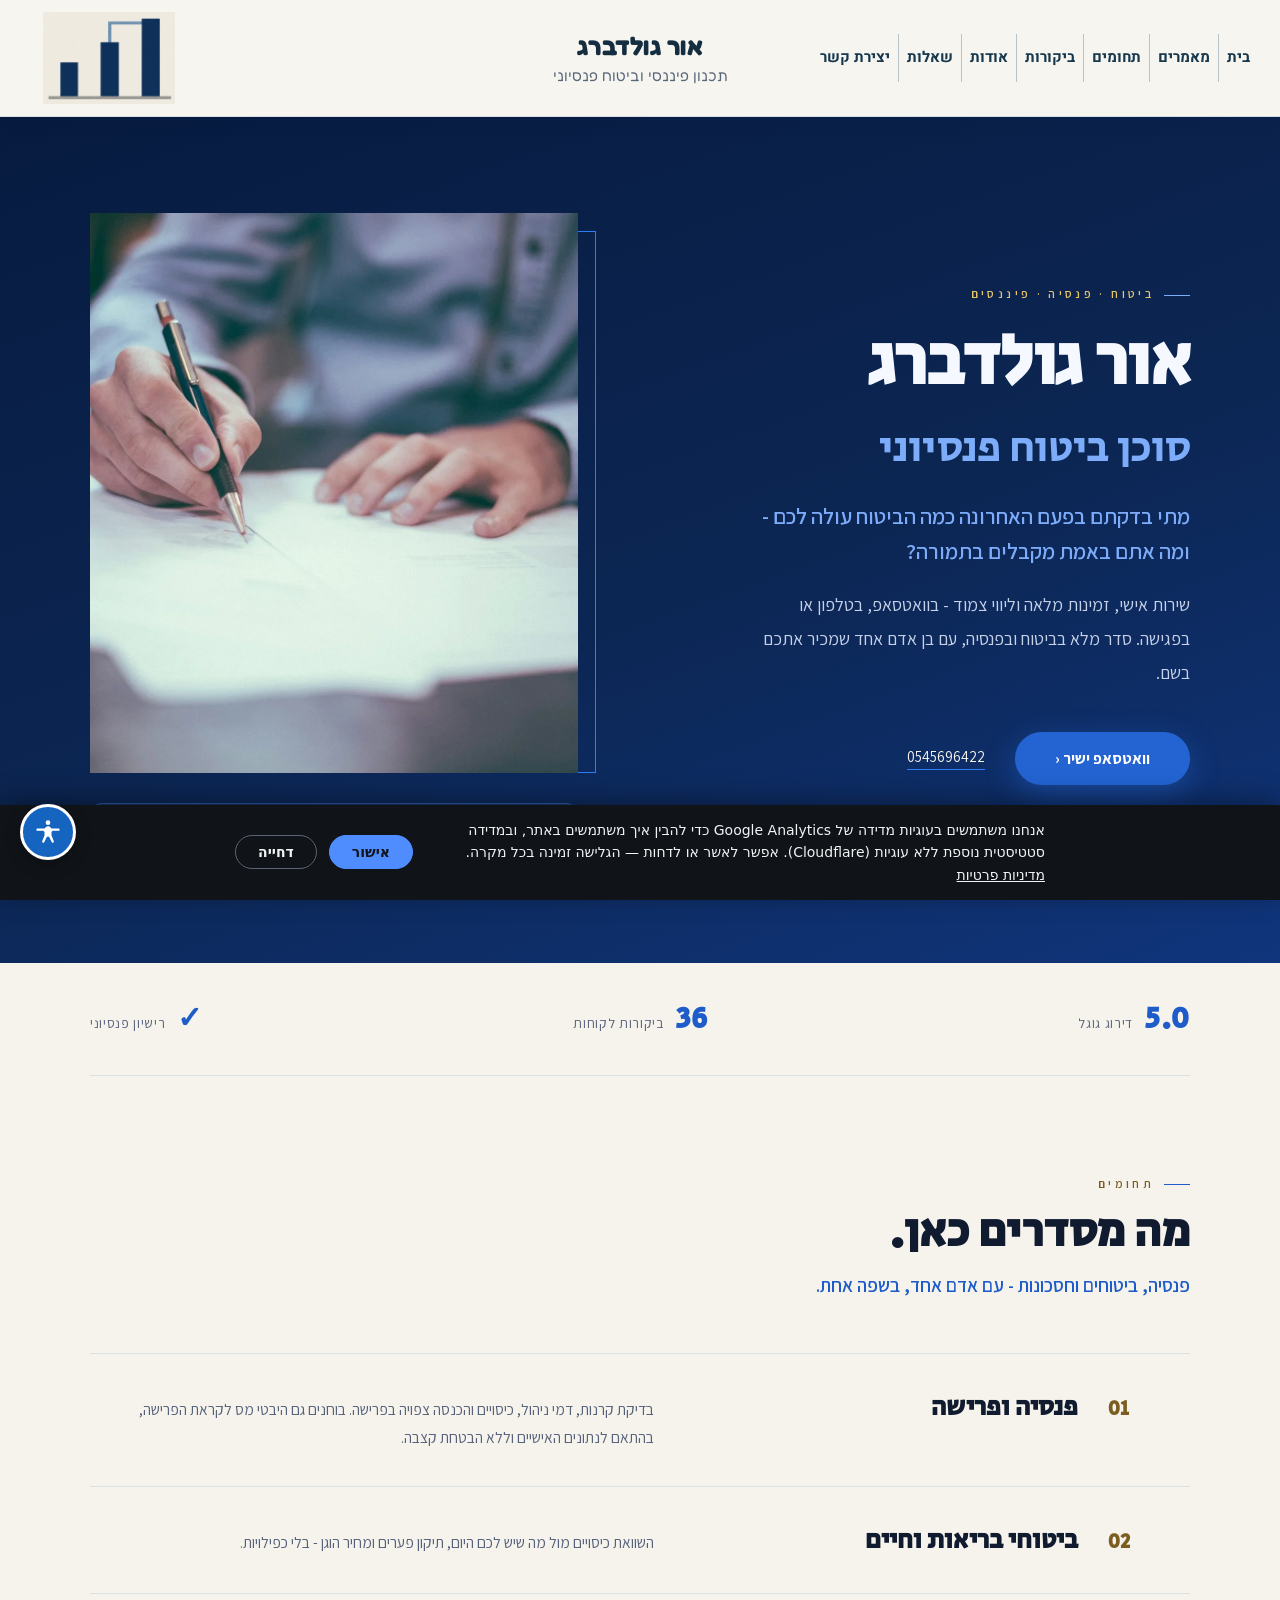
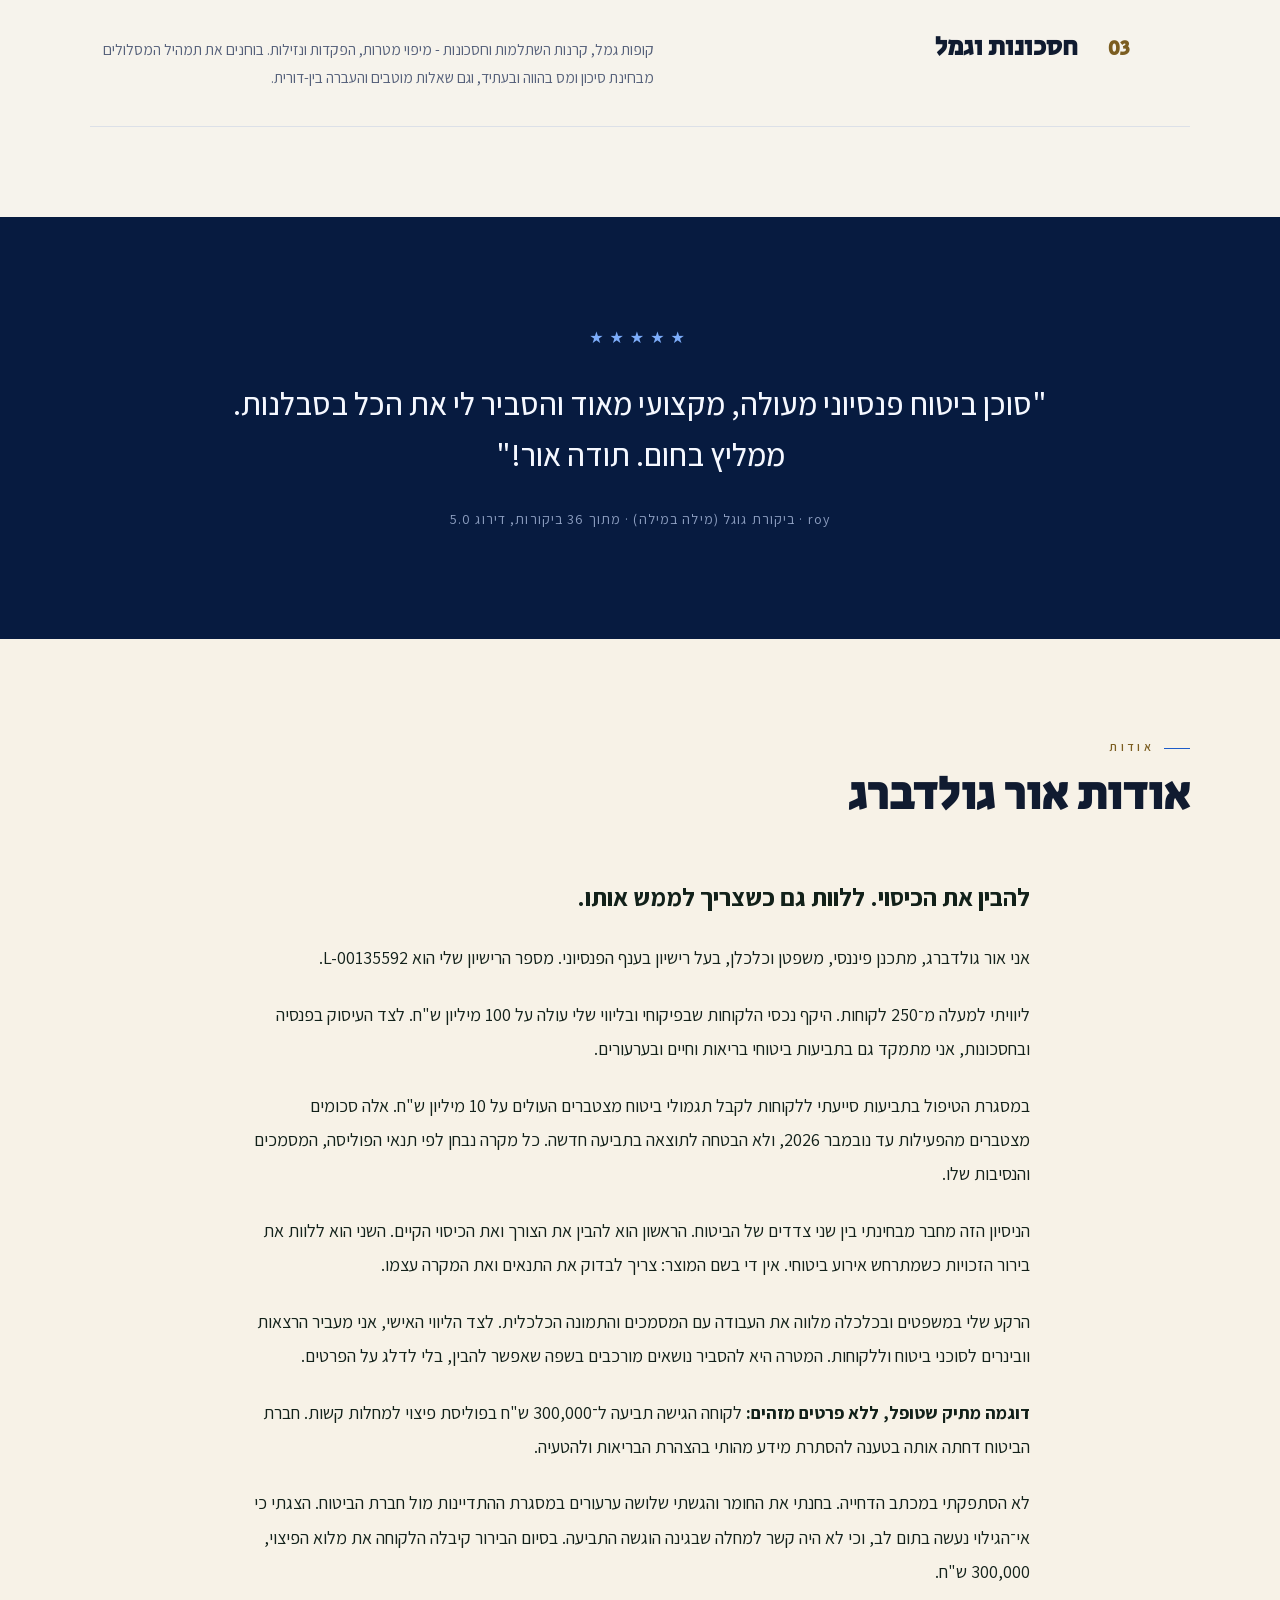
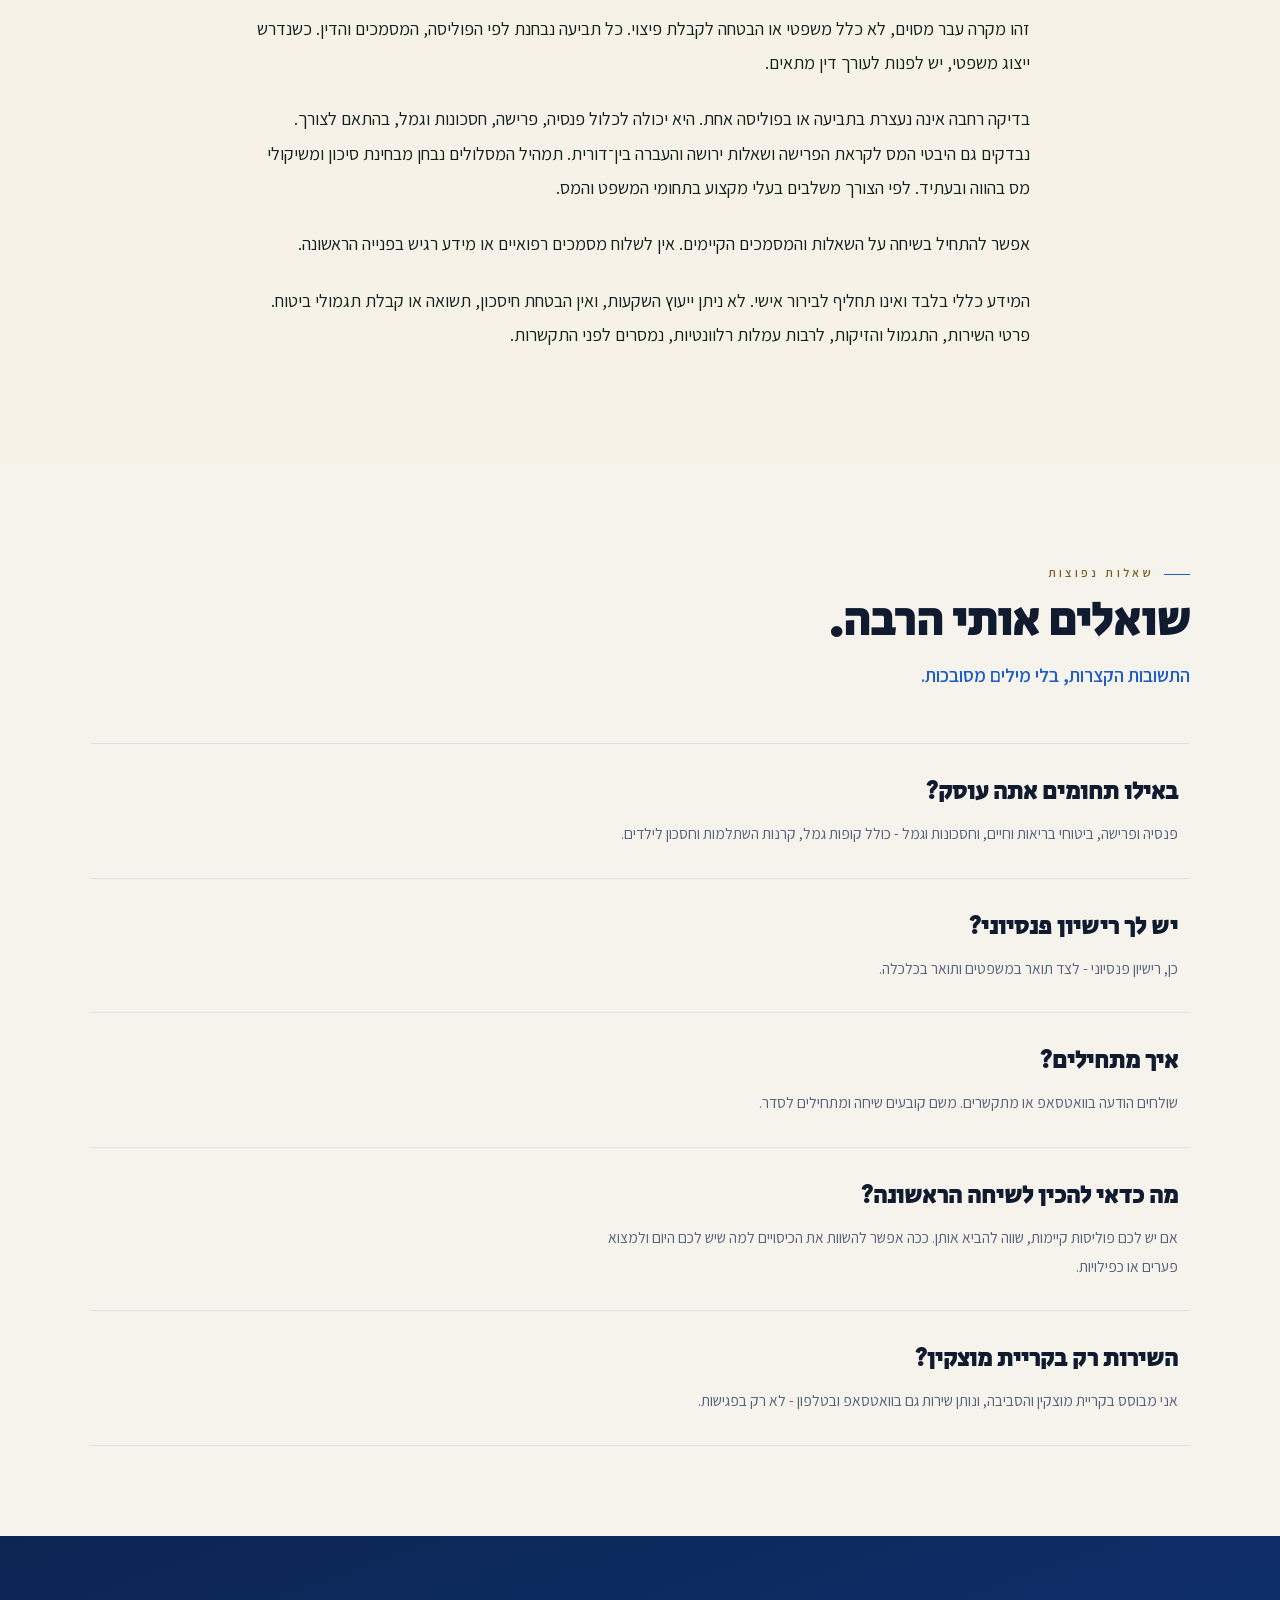
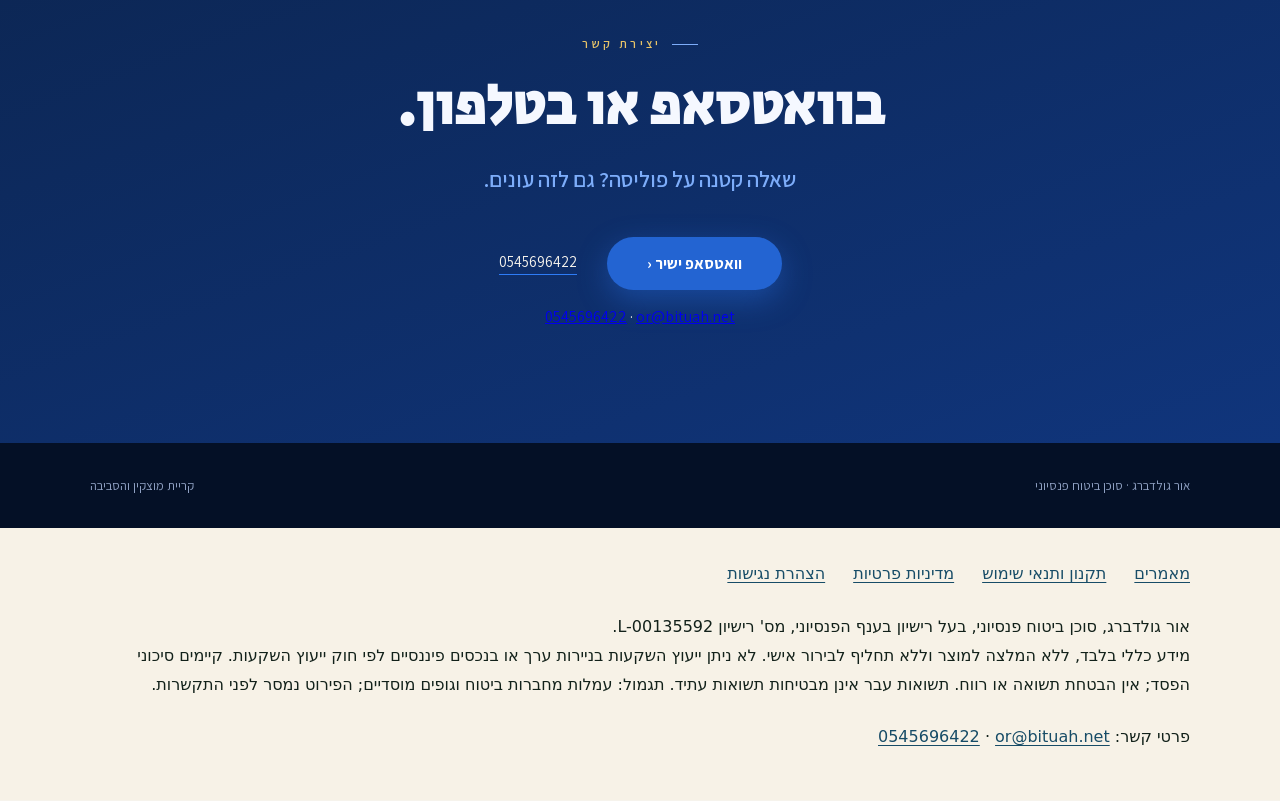
==== commit 9ad14c0f: "Fix primary button contrast for WCAG AA" ====
--- a/index.html
+++ b/index.html
@@ -15,7 +15,7 @@
 <meta content="https://bituah.net/assets/hero.jpg" property="og:image"/>
 <meta content="summary_large_image" name="twitter:card"/>
 <link href="/assets/favicon.png?v=20261110-grey-final" rel="icon" type="image/png"/>
-<link href="style.css?v=2a70298be70e" rel="stylesheet"/>
+<link href="style.css?v=2875e2a7a13a" rel="stylesheet"/>
 <link href="/legal.css" rel="stylesheet"/>
 <script type="application/ld+json">{"@context":"https://schema.org","@type":"FAQPage","mainEntity":[{"@type":"Question","name":"באילו תחומים אתה עוסק?","acceptedAnswer":{"@type":"Answer","text":"פנסיה ופרישה, ביטוחי בריאות וחיים, וחסכונות וגמל - כולל קופות גמל, קרנות השתלמות וחסכון לילדים."}},{"@type":"Question","name":"יש לך רישיון פנסיוני?","acceptedAnswer":{"@type":"Answer","text":"כן, רישיון פנסיוני - לצד תואר במשפטים ותואר בכלכלה."}},{"@type":"Question","name":"איך מתחילים?","acceptedAnswer":{"@type":"Answer","text":"שולחים הודעה בוואטסאפ או מתקשרים. משם קובעים שיחה ומתחילים לסדר."}},{"@type":"Question","name":"מה כדאי להכין לשיחה הראשונה?","acceptedAnswer":{"@type":"Answer","text":"אם יש לכם פוליסות קיימות, שווה להביא אותן. ככה אפשר להשוות את הכיסויים למה שיש לכם היום ולמצוא פערים או כפילויות."}},{"@type":"Question","name":"השירות רק בקריית מוצקין?","acceptedAnswer":{"@type":"Answer","text":"אני מבוסס בקריית מוצקין והסביבה, ונותן שירות גם בוואטסאפ ובטלפון - לא רק בפגישות."}}]}</script>
 <meta content="#0c2f4d" name="theme-color"/>
--- a/style.css
+++ b/style.css
@@ -35,7 +35,7 @@
 .hook { font-size: 22px; line-height: 1.6; color: var(--blue-soft); font-weight: 500; margin: 0 0 18px; max-width: 42ch; }
 .lede { font-size: 17px; line-height: 1.9; color: #C6D2E8; max-width: 48ch; margin: 0 0 42px; }
 .cta-row { display: flex; gap: 30px; align-items: center; flex-wrap: wrap; }
-.btn-main { background: var(--blue); color: #fff; padding: 15px 36px; border-radius: 999px; font-size: 15px; font-weight: 700; text-decoration: none; transition: background .3s, transform .3s; box-shadow: 0 10px 30px rgba(46,124,246,.35); }
+.btn-main { background: #2364d2; color: #fff; padding: 15px 36px; border-radius: 999px; font-size: 15px; font-weight: 700; text-decoration: none; transition: background .3s, transform .3s; box-shadow: 0 10px 30px rgba(46,124,246,.35); }
 .btn-main:hover { background: var(--blue-soft); color: var(--deep); transform: translateY(-2px); }
 .btn-text { font-size: 15px; color: var(--cream); text-decoration: none; border-bottom: 1px solid var(--blue); padding-bottom: 3px; }
 .btn-text:hover { color: var(--blue-soft); }
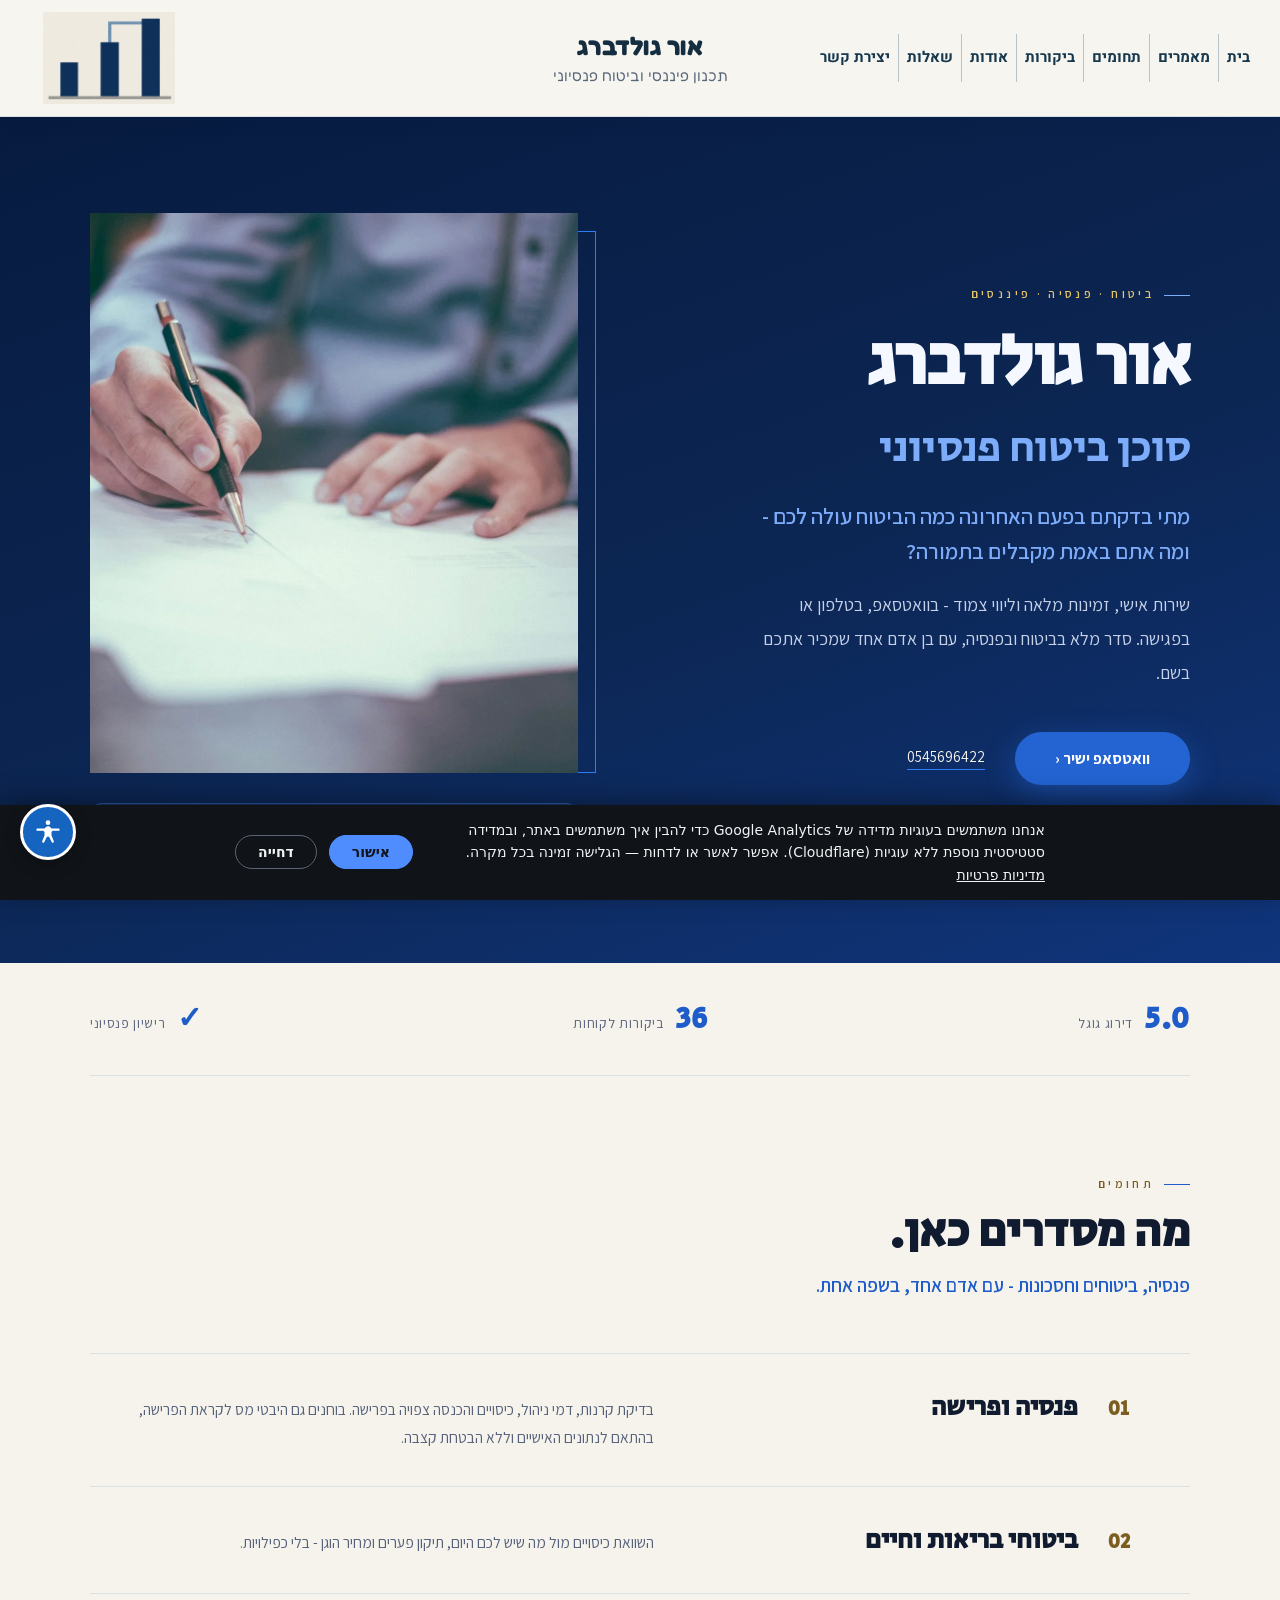
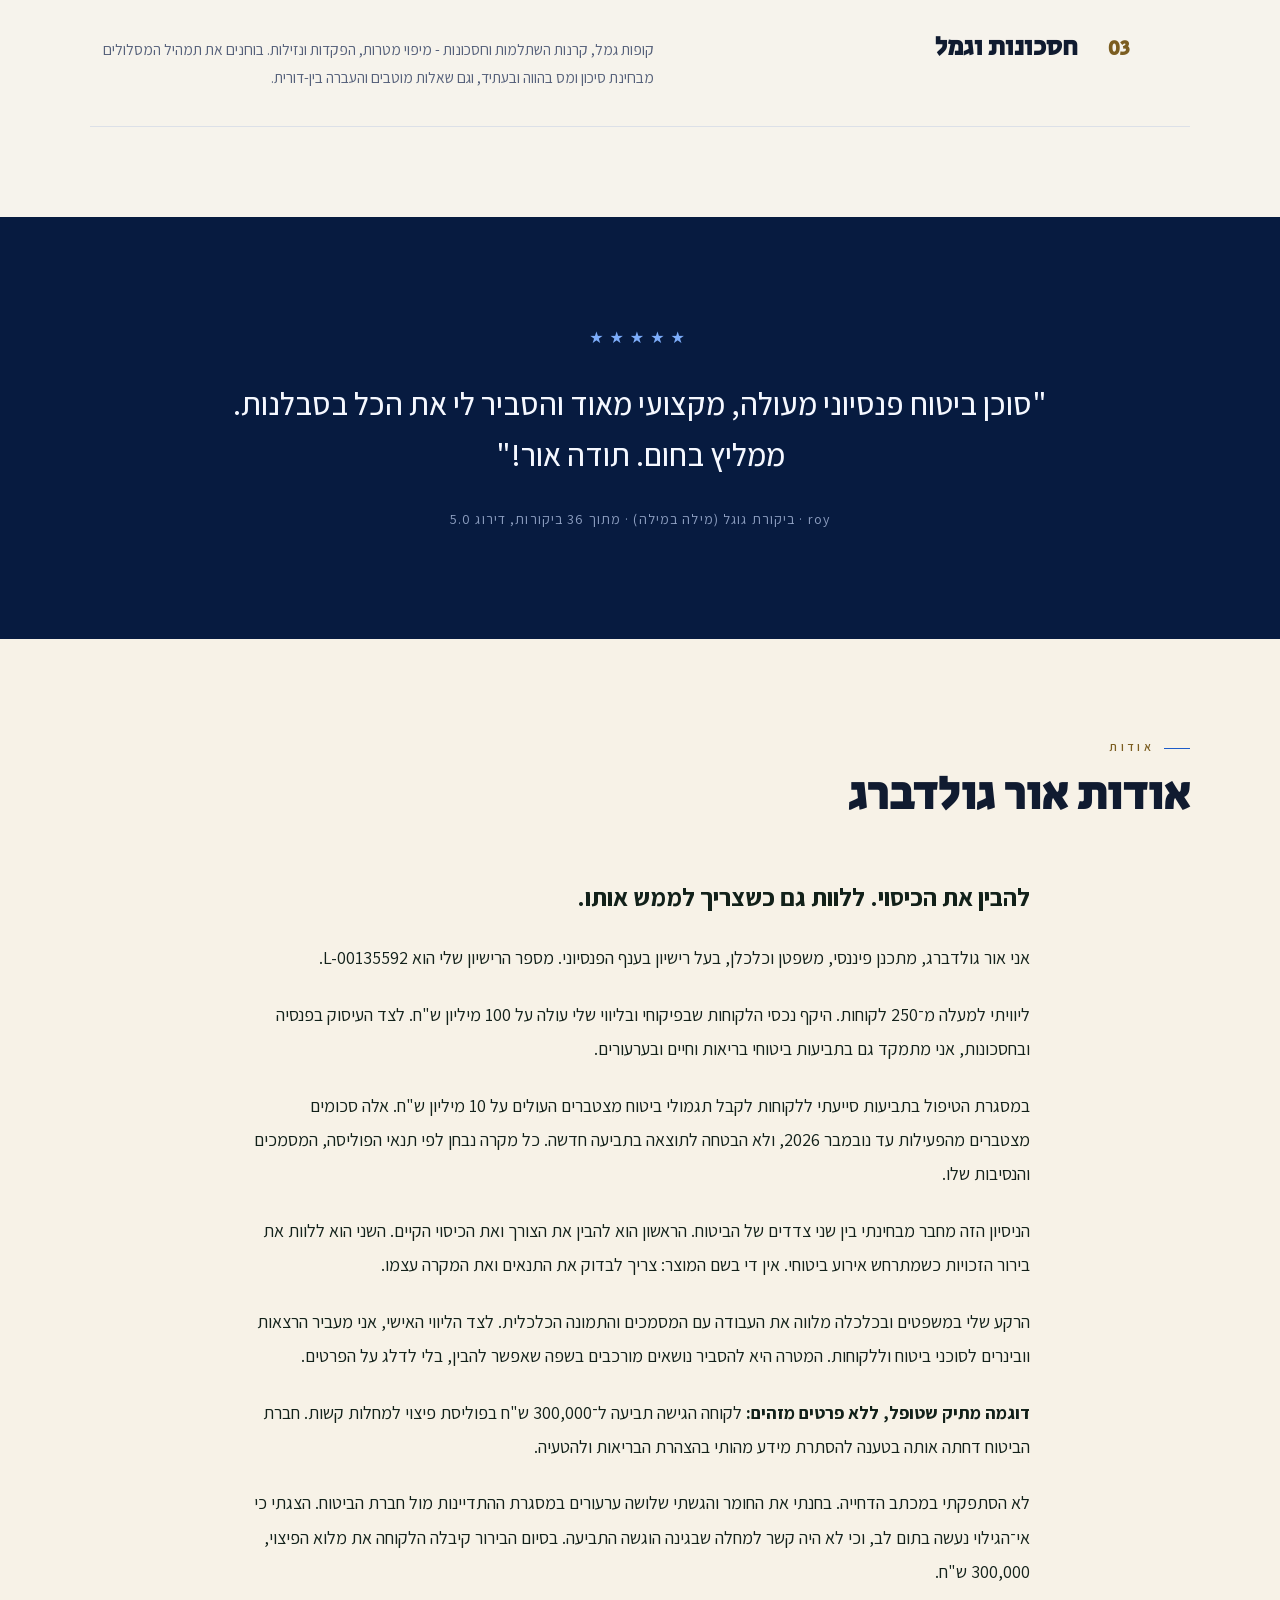
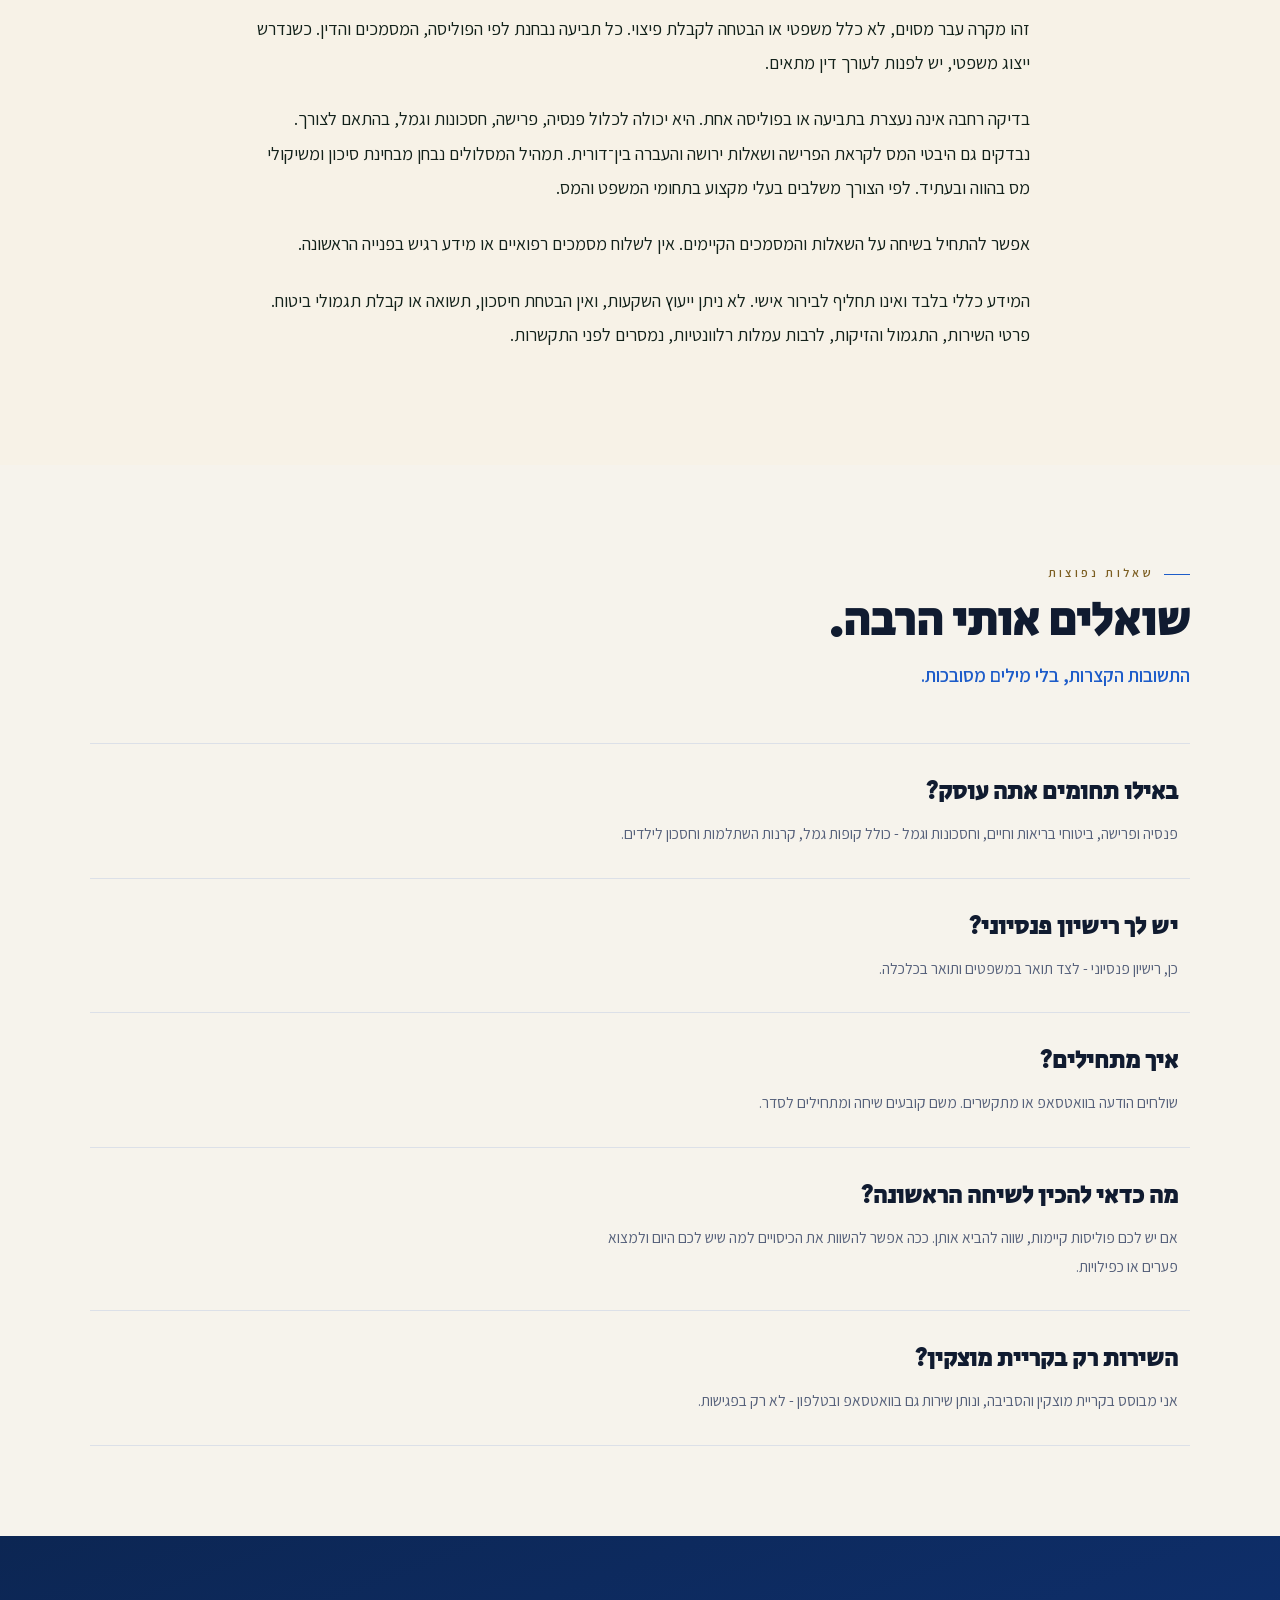
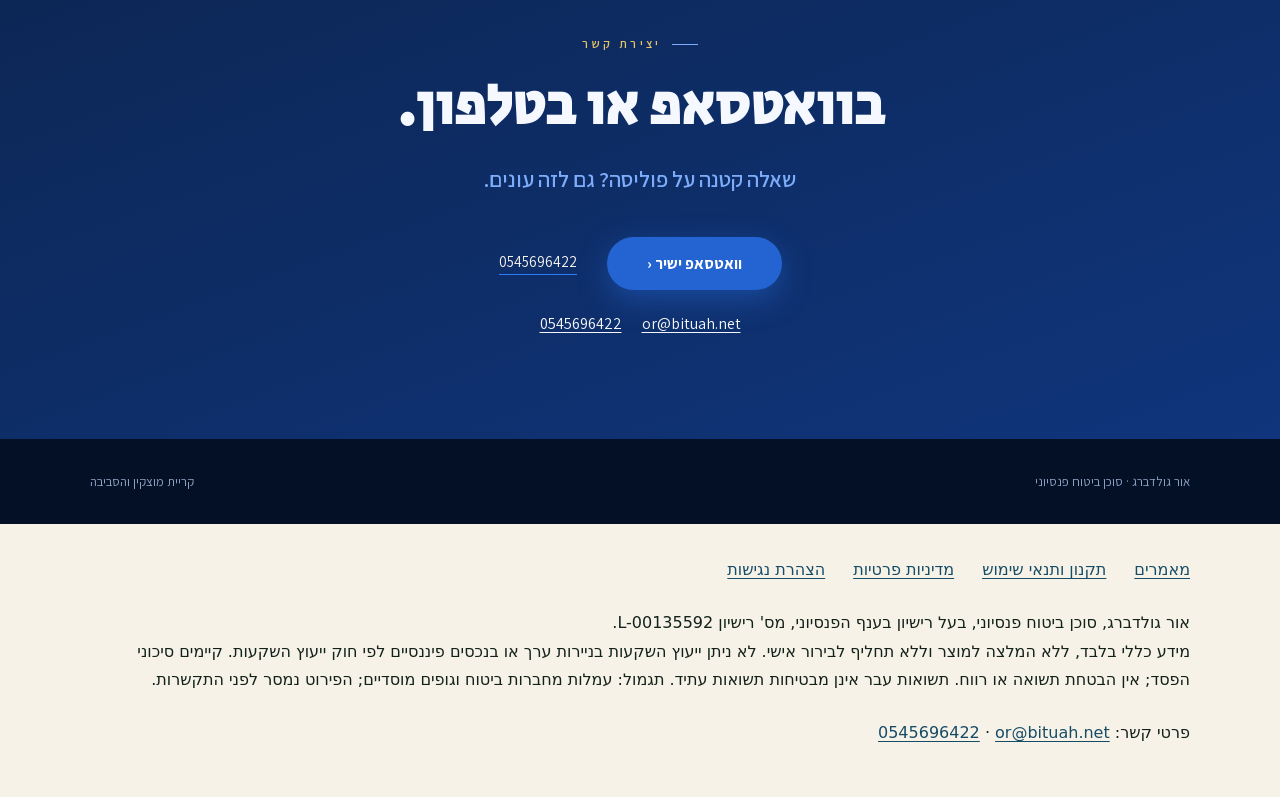
==== commit 60a2df6a: "Fix dark-section contact link contrast and bidirectional spacing" ====
--- a/index.html
+++ b/index.html
@@ -47,7 +47,7 @@
 <div class="faq-row reveal on"><h3>מה כדאי להכין לשיחה הראשונה?</h3><p>אם יש לכם פוליסות קיימות, שווה להביא אותן. ככה אפשר להשוות את הכיסויים למה שיש לכם היום ולמצוא פערים או כפילויות.</p></div>
 <div class="faq-row reveal on"><h3>השירות רק בקריית מוצקין?</h3><p>אני מבוסס בקריית מוצקין והסביבה, ונותן שירות גם בוואטסאפ ובטלפון - לא רק בפגישות.</p></div>
 </div></section></div>
-<section class="contact" id="contact"><div class="wrap reveal on"><div class="kicker">יצירת קשר</div><h2>בוואטסאפ או בטלפון.</h2><p class="hook">שאלה קטנה על פוליסה? גם לזה עונים.</p><div class="cta-row"><a class="btn-main" href="https://wa.me/972545696422">וואטסאפ ישיר ‹</a><a class="btn-text" dir="ltr" href="tel:+972545696422">0545696422</a></div><p class="contact-details"><a dir="ltr" href="mailto:or@bituah.net">or@bituah.net</a> · <a dir="ltr" href="tel:+972545696422">0545696422</a></p></div></section>
+<section class="contact" id="contact"><div class="wrap reveal on"><div class="kicker">יצירת קשר</div><h2>בוואטסאפ או בטלפון.</h2><p class="hook">שאלה קטנה על פוליסה? גם לזה עונים.</p><div class="cta-row"><a class="btn-main" href="https://wa.me/972545696422">וואטסאפ ישיר ‹</a><a class="btn-text" dir="ltr" href="tel:+972545696422">0545696422</a></div><p class="contact-details"><a dir="ltr" href="mailto:or@bituah.net">or@bituah.net</a> <a dir="ltr" href="tel:+972545696422">0545696422</a></p></div></section>
 </main><footer class="footer"><div class="wrap foot-in"><span>אור גולדברג · סוכן ביטוח פנסיוני</span><span>קריית מוצקין והסביבה</span></div></footer>
 </div><footer class="legal-footer"><nav aria-label="מידע משפטי ונגישות" class="legal-links"><a href="/blog/">מאמרים</a><a href="/terms.html">תקנון ותנאי שימוש</a><a href="/privacy.html">מדיניות פרטיות</a><a href="/accessibility.html">הצהרת נגישות</a></nav><p>אור גולדברג, סוכן ביטוח פנסיוני, בעל רישיון בענף הפנסיוני, מס' רישיון <bdi>L-00135592</bdi>.<br/>מידע כללי בלבד, ללא המלצה למוצר וללא תחליף לבירור אישי. לא ניתן ייעוץ השקעות בניירות ערך או בנכסים פיננסיים לפי חוק ייעוץ השקעות. קיימים סיכוני הפסד; אין הבטחת תשואה או רווח. תשואות עבר אינן מבטיחות תשואות עתיד. תגמול: עמלות מחברות ביטוח וגופים מוסדיים; הפירוט נמסר לפני התקשרות.</p><p class="site-contact-details">פרטי קשר: <a dir="ltr" href="mailto:or@bituah.net">or@bituah.net</a> · <a dir="ltr" href="tel:+972545696422">0545696422</a></p></footer><script defer="" src="/assets/accessibility/config.js"></script><script defer="" src="/assets/accessibility/open-nagish.min.js"></script><!-- Site analytics: consent banner + GA4 (consent-gated) + Cloudflare Web Analytics (cookieless) -->
 <script>
--- a/style.css
+++ b/style.css
@@ -310,3 +310,9 @@
 @media(min-width:651px) and (max-width:1100px){#og-consent{padding-left:88px!important}}
 
 .site .topbar .insurance-logo{width:100px;height:74px;object-fit:contain;mix-blend-mode:multiply}.site .topbar .header-name .brand-slogan{font-family:Heebo,Assistant,sans-serif;font-size:15px;line-height:1.3}.site .topbar .header-name{flex-direction:column;justify-content:center;width:100%;max-width:none}@media(max-width:1100px){.site .topbar .insurance-logo{width:68px;height:50px}.site .topbar .header-name .brand-slogan{font-size:13px}}@media(max-width:650px){.site .topbar .insurance-logo{width:56px;height:44px}.site .topbar .header-name .brand-slogan{font-size:11px}}@media(max-width:360px){.site .topbar .header-name .brand-slogan{font-size:10px}}
+
+/* Neutral contact details: readable on dark contact sections, isolated LTR links. */
+.contact .contact-details{display:flex;flex-wrap:wrap;align-items:center;justify-content:center;gap:.5rem 1.25rem;margin:1.25rem auto 0;color:#f5f7fa;font-size:1rem;line-height:1.8}
+.contact .contact-details a,.contact .contact-details a:visited{color:#f5f7fa;display:inline-block;direction:ltr;unicode-bidi:isolate;white-space:nowrap;text-decoration:underline;text-underline-offset:.2em}
+.contact .contact-details a:hover{color:#fff}
+.contact .contact-details a:focus-visible{outline:2px solid #fff;outline-offset:5px;border-radius:2px}
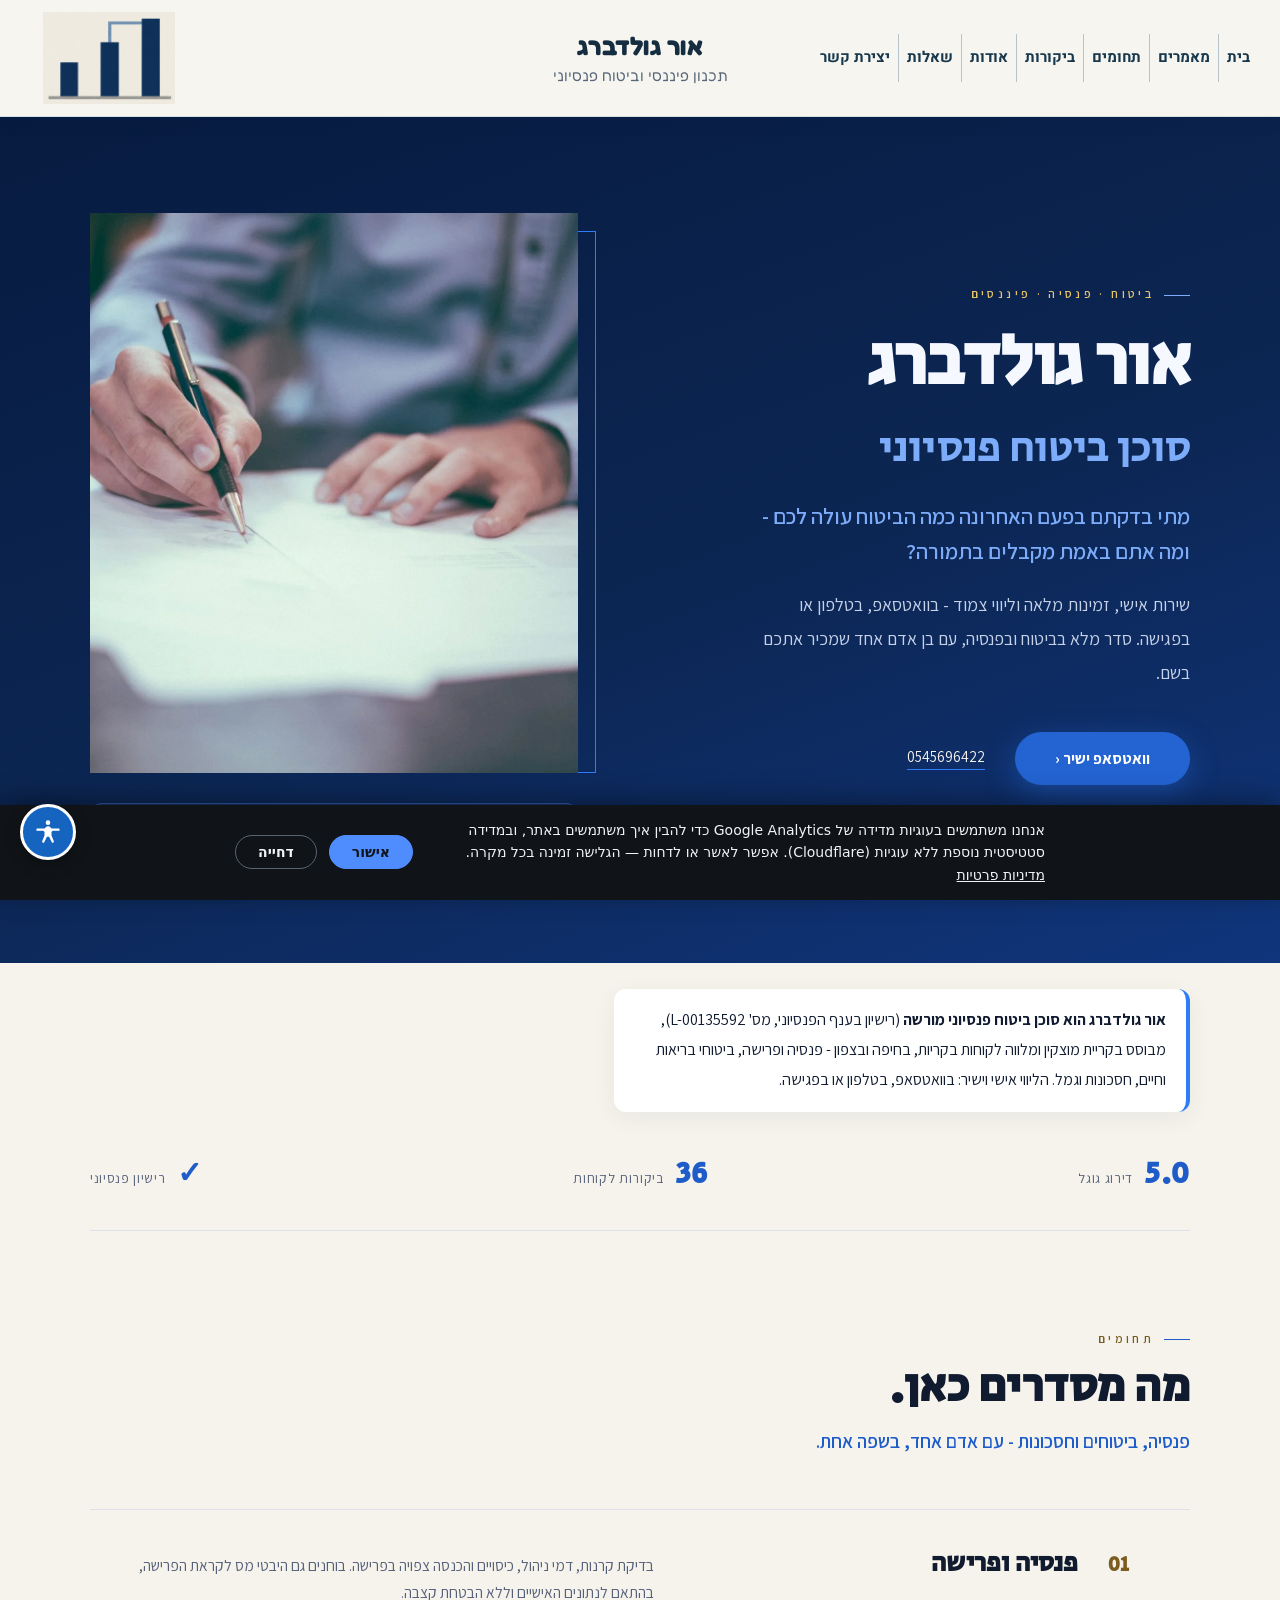
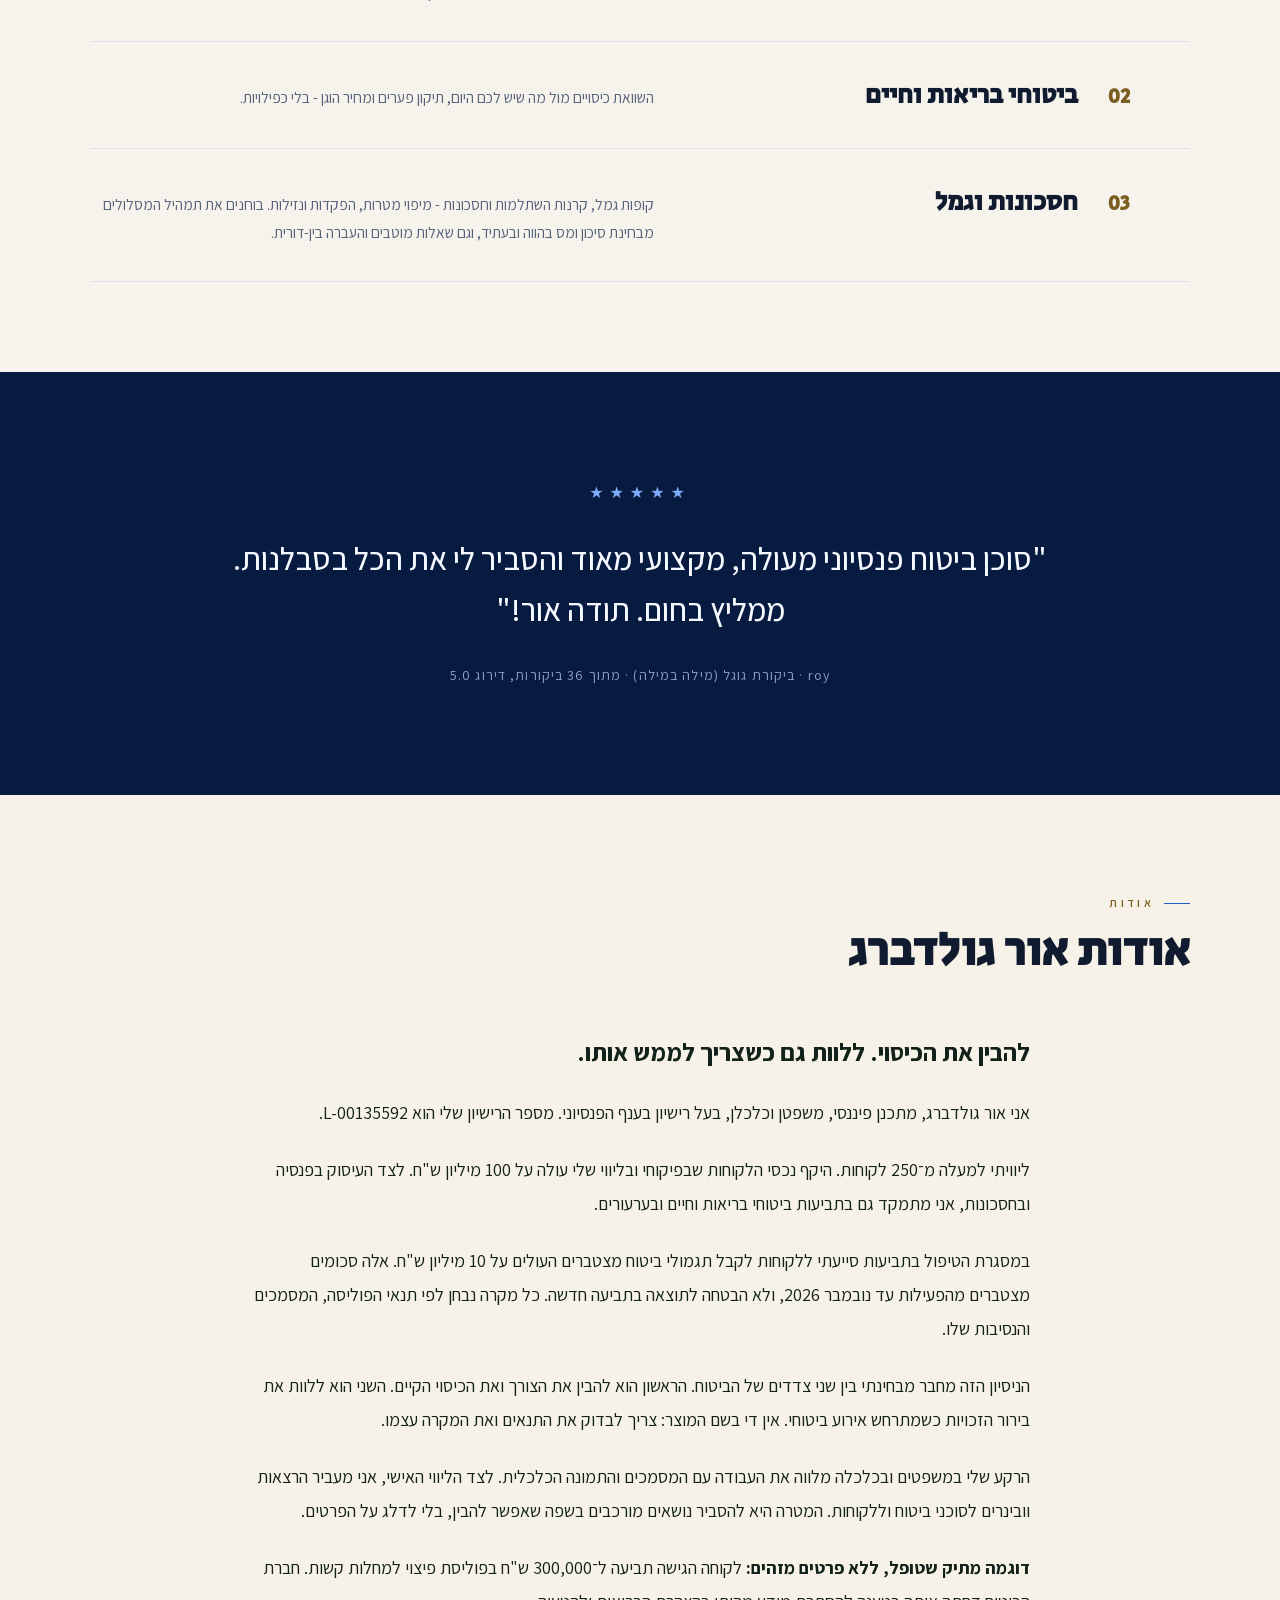
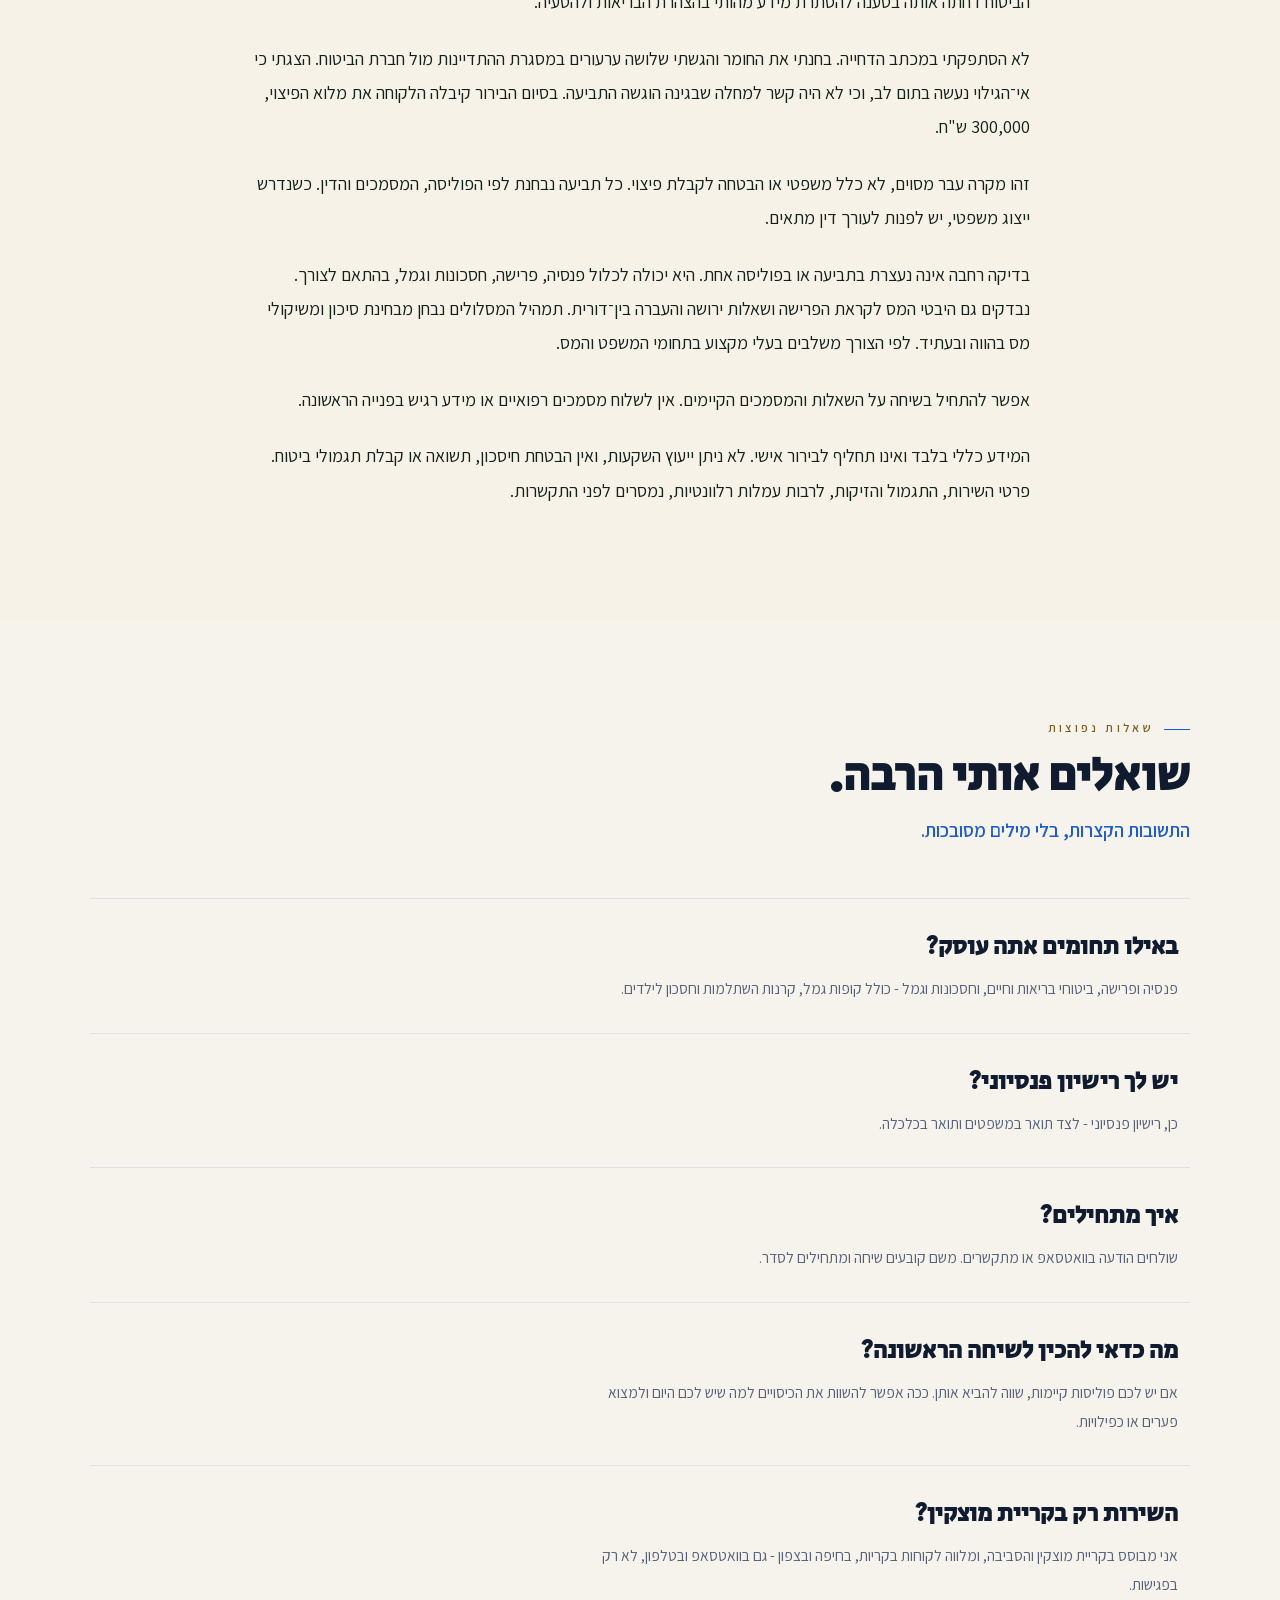
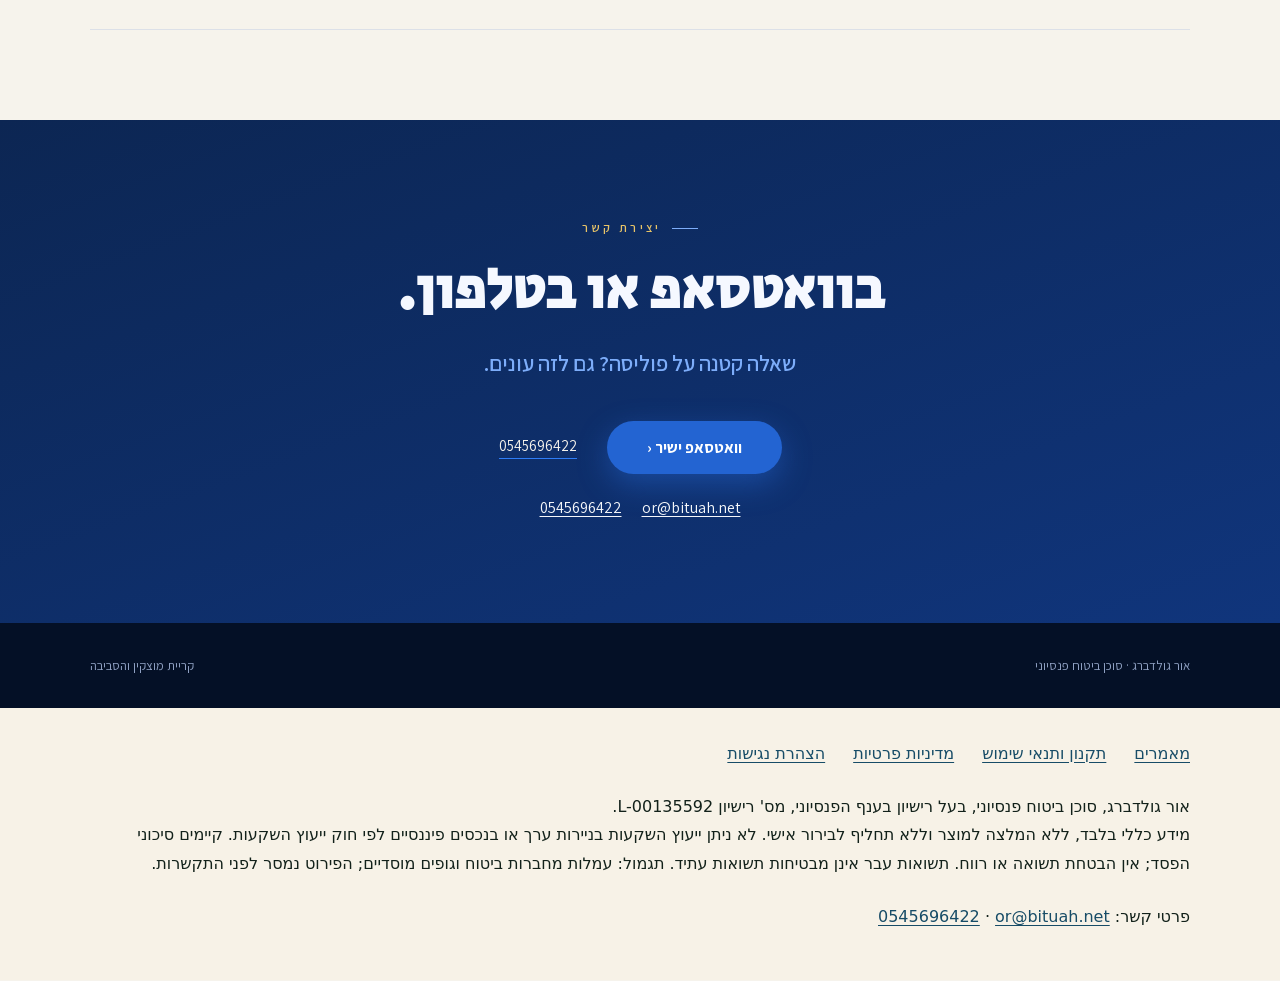
==== commit 285c0940: "SEO: direct-answer block + local area (Krayot/Haifa/North) in title, description, FAQ, schema" ====
--- a/index.html
+++ b/index.html
@@ -2,8 +2,8 @@
 
 <html dir="rtl" lang="he"><head>
 <meta charset="utf-8"/><meta content="width=device-width, initial-scale=1" name="viewport"/>
-<title>אור גולדברג | ביטוח, פנסיה, גמל, השתלמות וחסכונות</title>
-<meta content="אור גולדברג - ביטוח ופנסיה, קופות גמל, קרנות השתלמות וחסכונות. בדיקת כיסויים, עלויות וצרכים וליווי אישי בוואטסאפ ובטלפון." name="description"/>
+<title>אור גולדברג | סוכן ביטוח פנסיוני בקריות, בחיפה ובצפון</title>
+<meta content="אור גולדברג - סוכן ביטוח פנסיוני מורשה, מבוסס בקריית מוצקין ומלווה לקוחות בקריות, בחיפה ובצפון: ביטוח, פנסיה, קופות גמל, קרנות השתלמות וחסכונות. ליווי אישי בוואטסאפ, בטלפון או בפגישה." name="description"/>
 <meta content="index,follow" name="robots"/>
 <link href="https://bituah.net/" rel="canonical"/>
 <meta content="website" property="og:type"/>
@@ -11,13 +11,13 @@
 <meta content="אור גולדברג | תכנון פיננסי וביטוח פנסיוני" property="og:title"/>
 <meta content="בן אדם אחד שמכיר אתכם בשם. סדר מלא בביטוח ובפנסיה - בוואטסאפ, בטלפון או בפגישה." property="og:description"/>
 <meta content="https://bituah.net/" property="og:url"/>
-<script type="application/ld+json">{"@context":"https://schema.org","@graph":[{"@type":"InsuranceAgent","name":"אור גולדברג - סוכן ביטוח פנסיוני","url":"https://bituah.net/","telephone":"+972545696422","areaServed":"קריית מוצקין והסביבה","description":"סוכן ביטוח פנסיוני: פנסיה ופרישה, ביטוחי בריאות וחיים, חסכונות וגמל.","@id":"https://bituah.net/#business","founder":{"@id":"https://orgoldberg.com/#or-goldberg"},"knowsAbout":["פנסיה ופרישה","ביטוחי בריאות וחיים","חסכונות וגמל"],"email":"or@bituah.net"},{"@type":"Person","@id":"https://orgoldberg.com/#or-goldberg","name":"אור גולדברג","url":"https://orgoldberg.com/","hasCredential":{"@type":"EducationalOccupationalCredential","credentialCategory":"רישיון בענף הפנסיוני","identifier":"L-00135592"}},{"@type":"WebSite","@id":"https://bituah.net/#website","url":"https://bituah.net/","name":"אור גולדברג - סוכן ביטוח פנסיוני","inLanguage":"he","publisher":{"@id":"https://bituah.net/#business"}}]}</script>
+<script type="application/ld+json">{"@context":"https://schema.org","@graph":[{"@type":"InsuranceAgent","name":"אור גולדברג - סוכן ביטוח פנסיוני","url":"https://bituah.net/","telephone":"+972545696422","areaServed":"קריית מוצקין, הקריות, חיפה והצפון","description":"סוכן ביטוח פנסיוני: פנסיה ופרישה, ביטוחי בריאות וחיים, חסכונות וגמל.","@id":"https://bituah.net/#business","founder":{"@id":"https://orgoldberg.com/#or-goldberg"},"knowsAbout":["פנסיה ופרישה","ביטוחי בריאות וחיים","חסכונות וגמל"],"email":"or@bituah.net"},{"@type":"Person","@id":"https://orgoldberg.com/#or-goldberg","name":"אור גולדברג","url":"https://orgoldberg.com/","hasCredential":{"@type":"EducationalOccupationalCredential","credentialCategory":"רישיון בענף הפנסיוני","identifier":"L-00135592"}},{"@type":"WebSite","@id":"https://bituah.net/#website","url":"https://bituah.net/","name":"אור גולדברג - סוכן ביטוח פנסיוני","inLanguage":"he","publisher":{"@id":"https://bituah.net/#business"}}]}</script>
 <meta content="https://bituah.net/assets/hero.jpg" property="og:image"/>
 <meta content="summary_large_image" name="twitter:card"/>
 <link href="/assets/favicon.png?v=20261110-grey-final" rel="icon" type="image/png"/>
-<link href="style.css?v=2875e2a7a13a" rel="stylesheet"/>
+<link href="style.css?v=0c7f0c8b0dcc" rel="stylesheet"/>
 <link href="/legal.css" rel="stylesheet"/>
-<script type="application/ld+json">{"@context":"https://schema.org","@type":"FAQPage","mainEntity":[{"@type":"Question","name":"באילו תחומים אתה עוסק?","acceptedAnswer":{"@type":"Answer","text":"פנסיה ופרישה, ביטוחי בריאות וחיים, וחסכונות וגמל - כולל קופות גמל, קרנות השתלמות וחסכון לילדים."}},{"@type":"Question","name":"יש לך רישיון פנסיוני?","acceptedAnswer":{"@type":"Answer","text":"כן, רישיון פנסיוני - לצד תואר במשפטים ותואר בכלכלה."}},{"@type":"Question","name":"איך מתחילים?","acceptedAnswer":{"@type":"Answer","text":"שולחים הודעה בוואטסאפ או מתקשרים. משם קובעים שיחה ומתחילים לסדר."}},{"@type":"Question","name":"מה כדאי להכין לשיחה הראשונה?","acceptedAnswer":{"@type":"Answer","text":"אם יש לכם פוליסות קיימות, שווה להביא אותן. ככה אפשר להשוות את הכיסויים למה שיש לכם היום ולמצוא פערים או כפילויות."}},{"@type":"Question","name":"השירות רק בקריית מוצקין?","acceptedAnswer":{"@type":"Answer","text":"אני מבוסס בקריית מוצקין והסביבה, ונותן שירות גם בוואטסאפ ובטלפון - לא רק בפגישות."}}]}</script>
+<script type="application/ld+json">{"@context":"https://schema.org","@type":"FAQPage","mainEntity":[{"@type":"Question","name":"באילו תחומים אתה עוסק?","acceptedAnswer":{"@type":"Answer","text":"פנסיה ופרישה, ביטוחי בריאות וחיים, וחסכונות וגמל - כולל קופות גמל, קרנות השתלמות וחסכון לילדים."}},{"@type":"Question","name":"יש לך רישיון פנסיוני?","acceptedAnswer":{"@type":"Answer","text":"כן, רישיון פנסיוני - לצד תואר במשפטים ותואר בכלכלה."}},{"@type":"Question","name":"איך מתחילים?","acceptedAnswer":{"@type":"Answer","text":"שולחים הודעה בוואטסאפ או מתקשרים. משם קובעים שיחה ומתחילים לסדר."}},{"@type":"Question","name":"מה כדאי להכין לשיחה הראשונה?","acceptedAnswer":{"@type":"Answer","text":"אם יש לכם פוליסות קיימות, שווה להביא אותן. ככה אפשר להשוות את הכיסויים למה שיש לכם היום ולמצוא פערים או כפילויות."}},{"@type":"Question","name":"השירות רק בקריית מוצקין?","acceptedAnswer":{"@type":"Answer","text":"אני מבוסס בקריית מוצקין והסביבה, ומלווה לקוחות בקריות, בחיפה ובצפון - גם בוואטסאפ ובטלפון, לא רק בפגישות."}}]}</script>
 <meta content="#0c2f4d" name="theme-color"/>
 <link href="/assets/apple-touch-icon.png?v=20261110-final" rel="apple-touch-icon" sizes="180x180"/>
 <link href="/header-parity.css?v=7ed9f051443f" rel="stylesheet"/></head><body><a class="skip-link" href="#main-content">דילוג לתוכן</a>
@@ -28,6 +28,7 @@
 <div class="hero-photo reveal on"><div class="hero-photo-inner"><img alt="יד חותמת על מסמך" decoding="async" fetchpriority="high" height="1068" loading="eager" src="assets/hero.webp" width="1600"/></div><div class="photo-cap">כל הפוליסות במקום אחד, עם בן אדם שעונה.</div></div>
 </div></section>
 <div class="wrap">
+<p class="direct-answer reveal on"><strong>אור גולדברג הוא סוכן ביטוח פנסיוני מורשה</strong> (רישיון בענף הפנסיוני, מס' <bdi>L-00135592</bdi>), מבוסס בקריית מוצקין ומלווה לקוחות בקריות, בחיפה ובצפון - פנסיה ופרישה, ביטוחי בריאות וחיים, חסכונות וגמל. הליווי אישי וישיר: בוואטסאפ, בטלפון או בפגישה.</p>
 <div class="statline reveal on"><div><strong>5.0</strong>דירוג גוגל</div><div><strong>36</strong>ביקורות לקוחות</div><div><strong>✓</strong>רישיון פנסיוני</div></div>
 <section class="section" id="areas">
 <div class="sec-head reveal on"><div><div class="kicker">תחומים</div><h2>מה מסדרים כאן.</h2><p class="sec-hook">פנסיה, ביטוחים וחסכונות - עם אדם אחד, בשפה אחת.</p></div></div>
@@ -45,7 +46,7 @@
 <div class="faq-row reveal on"><h3>יש לך רישיון פנסיוני?</h3><p>כן, רישיון פנסיוני - לצד תואר במשפטים ותואר בכלכלה.</p></div>
 <div class="faq-row reveal on"><h3>איך מתחילים?</h3><p>שולחים הודעה בוואטסאפ או מתקשרים. משם קובעים שיחה ומתחילים לסדר.</p></div>
 <div class="faq-row reveal on"><h3>מה כדאי להכין לשיחה הראשונה?</h3><p>אם יש לכם פוליסות קיימות, שווה להביא אותן. ככה אפשר להשוות את הכיסויים למה שיש לכם היום ולמצוא פערים או כפילויות.</p></div>
-<div class="faq-row reveal on"><h3>השירות רק בקריית מוצקין?</h3><p>אני מבוסס בקריית מוצקין והסביבה, ונותן שירות גם בוואטסאפ ובטלפון - לא רק בפגישות.</p></div>
+<div class="faq-row reveal on"><h3>השירות רק בקריית מוצקין?</h3><p>אני מבוסס בקריית מוצקין והסביבה, ומלווה לקוחות בקריות, בחיפה ובצפון - גם בוואטסאפ ובטלפון, לא רק בפגישות.</p></div>
 </div></section></div>
 <section class="contact" id="contact"><div class="wrap reveal on"><div class="kicker">יצירת קשר</div><h2>בוואטסאפ או בטלפון.</h2><p class="hook">שאלה קטנה על פוליסה? גם לזה עונים.</p><div class="cta-row"><a class="btn-main" href="https://wa.me/972545696422">וואטסאפ ישיר ‹</a><a class="btn-text" dir="ltr" href="tel:+972545696422">0545696422</a></div><p class="contact-details"><a dir="ltr" href="mailto:or@bituah.net">or@bituah.net</a> <a dir="ltr" href="tel:+972545696422">0545696422</a></p></div></section>
 </main><footer class="footer"><div class="wrap foot-in"><span>אור גולדברג · סוכן ביטוח פנסיוני</span><span>קריית מוצקין והסביבה</span></div></footer>
--- a/style.css
+++ b/style.css
@@ -33,6 +33,7 @@
 .hero h1 { font-weight: 900; font-size: 70px; line-height: 1.1; margin: 24px 0 20px; letter-spacing: -0.01em; color: #F5F8FF; }
 .hero h1 em { font-style: normal; font-weight: 500; font-size: .62em; color: var(--blue-soft); }
 .hook { font-size: 22px; line-height: 1.6; color: var(--blue-soft); font-weight: 500; margin: 0 0 18px; max-width: 42ch; }
+.direct-answer { font-size: 16px; line-height: 1.9; color: var(--ink); max-width: 72ch; margin: 26px 0 6px; padding: 16px 20px; background: var(--paper); border-inline-start: 4px solid var(--blue); border-radius: 12px; box-shadow: 0 6px 24px rgba(7,27,64,.06); }
 .lede { font-size: 17px; line-height: 1.9; color: #C6D2E8; max-width: 48ch; margin: 0 0 42px; }
 .cta-row { display: flex; gap: 30px; align-items: center; flex-wrap: wrap; }
 .btn-main { background: #2364d2; color: #fff; padding: 15px 36px; border-radius: 999px; font-size: 15px; font-weight: 700; text-decoration: none; transition: background .3s, transform .3s; box-shadow: 0 10px 30px rgba(46,124,246,.35); }
